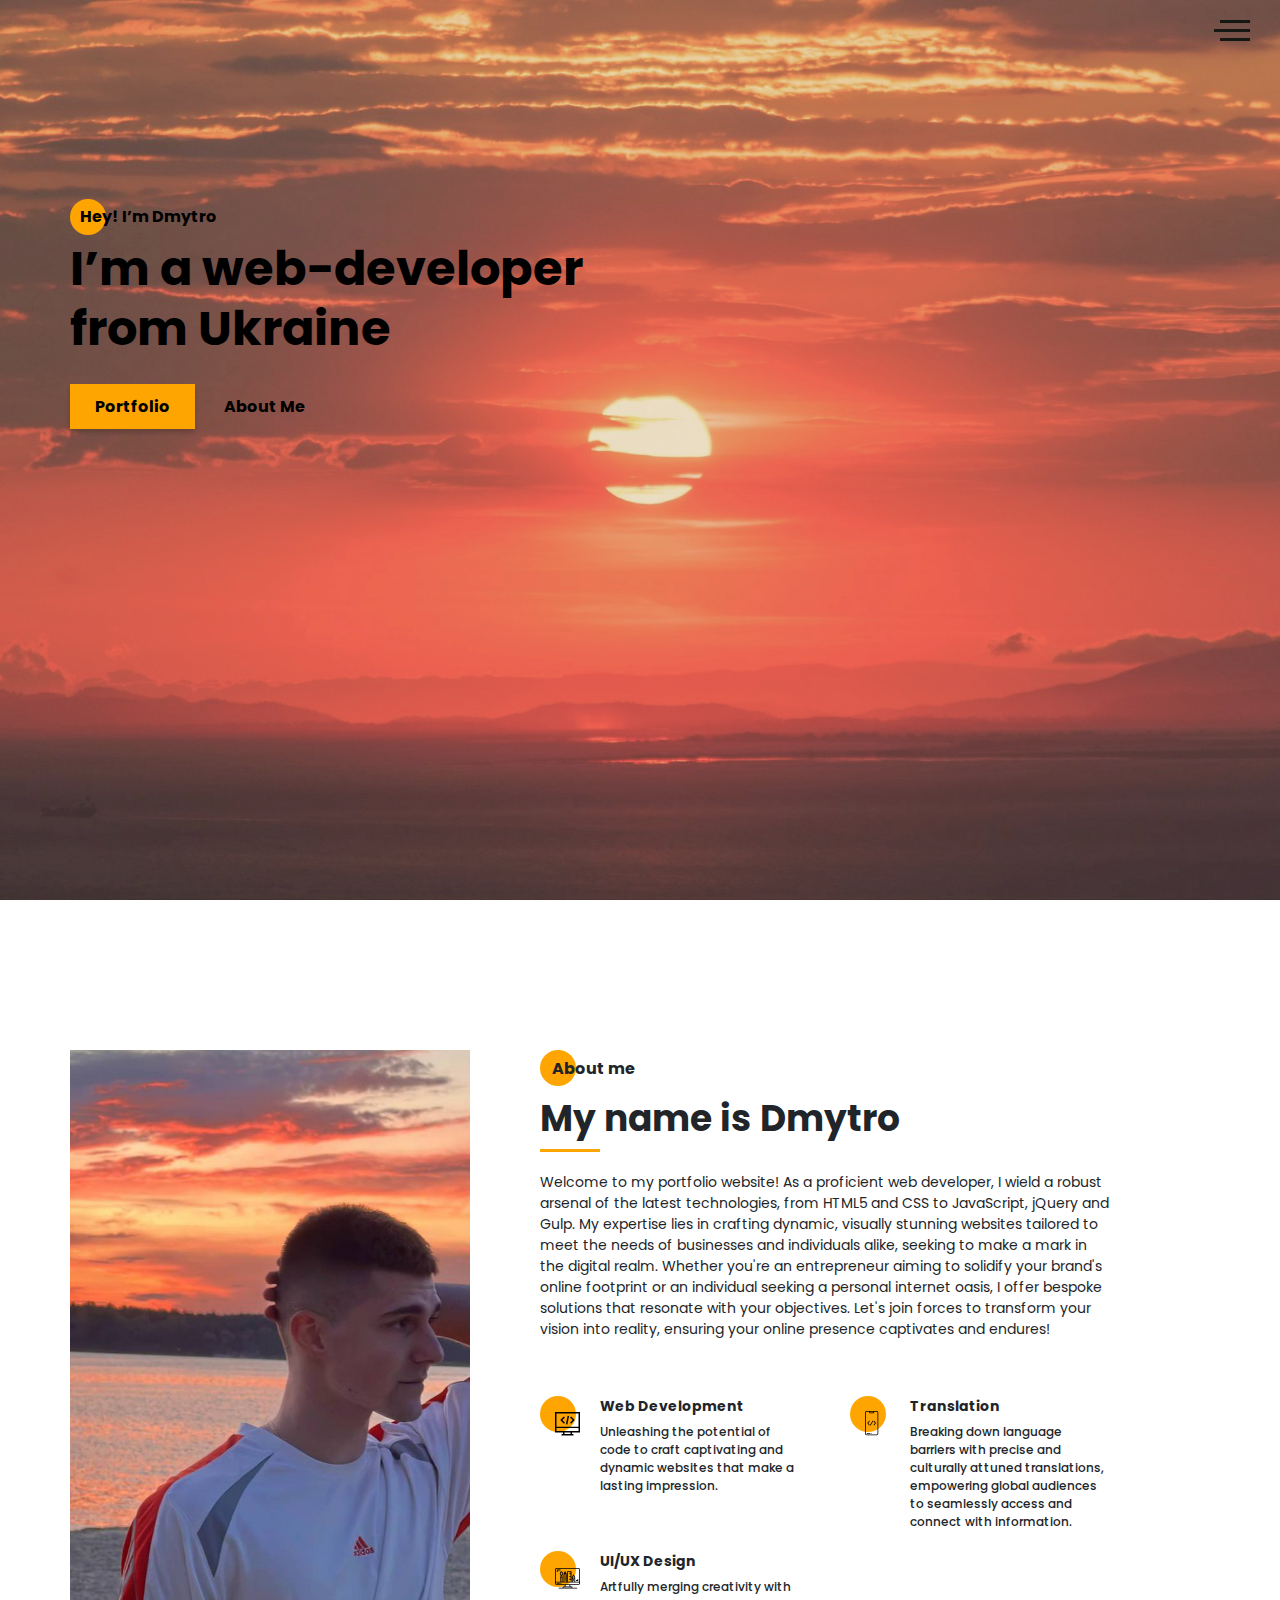
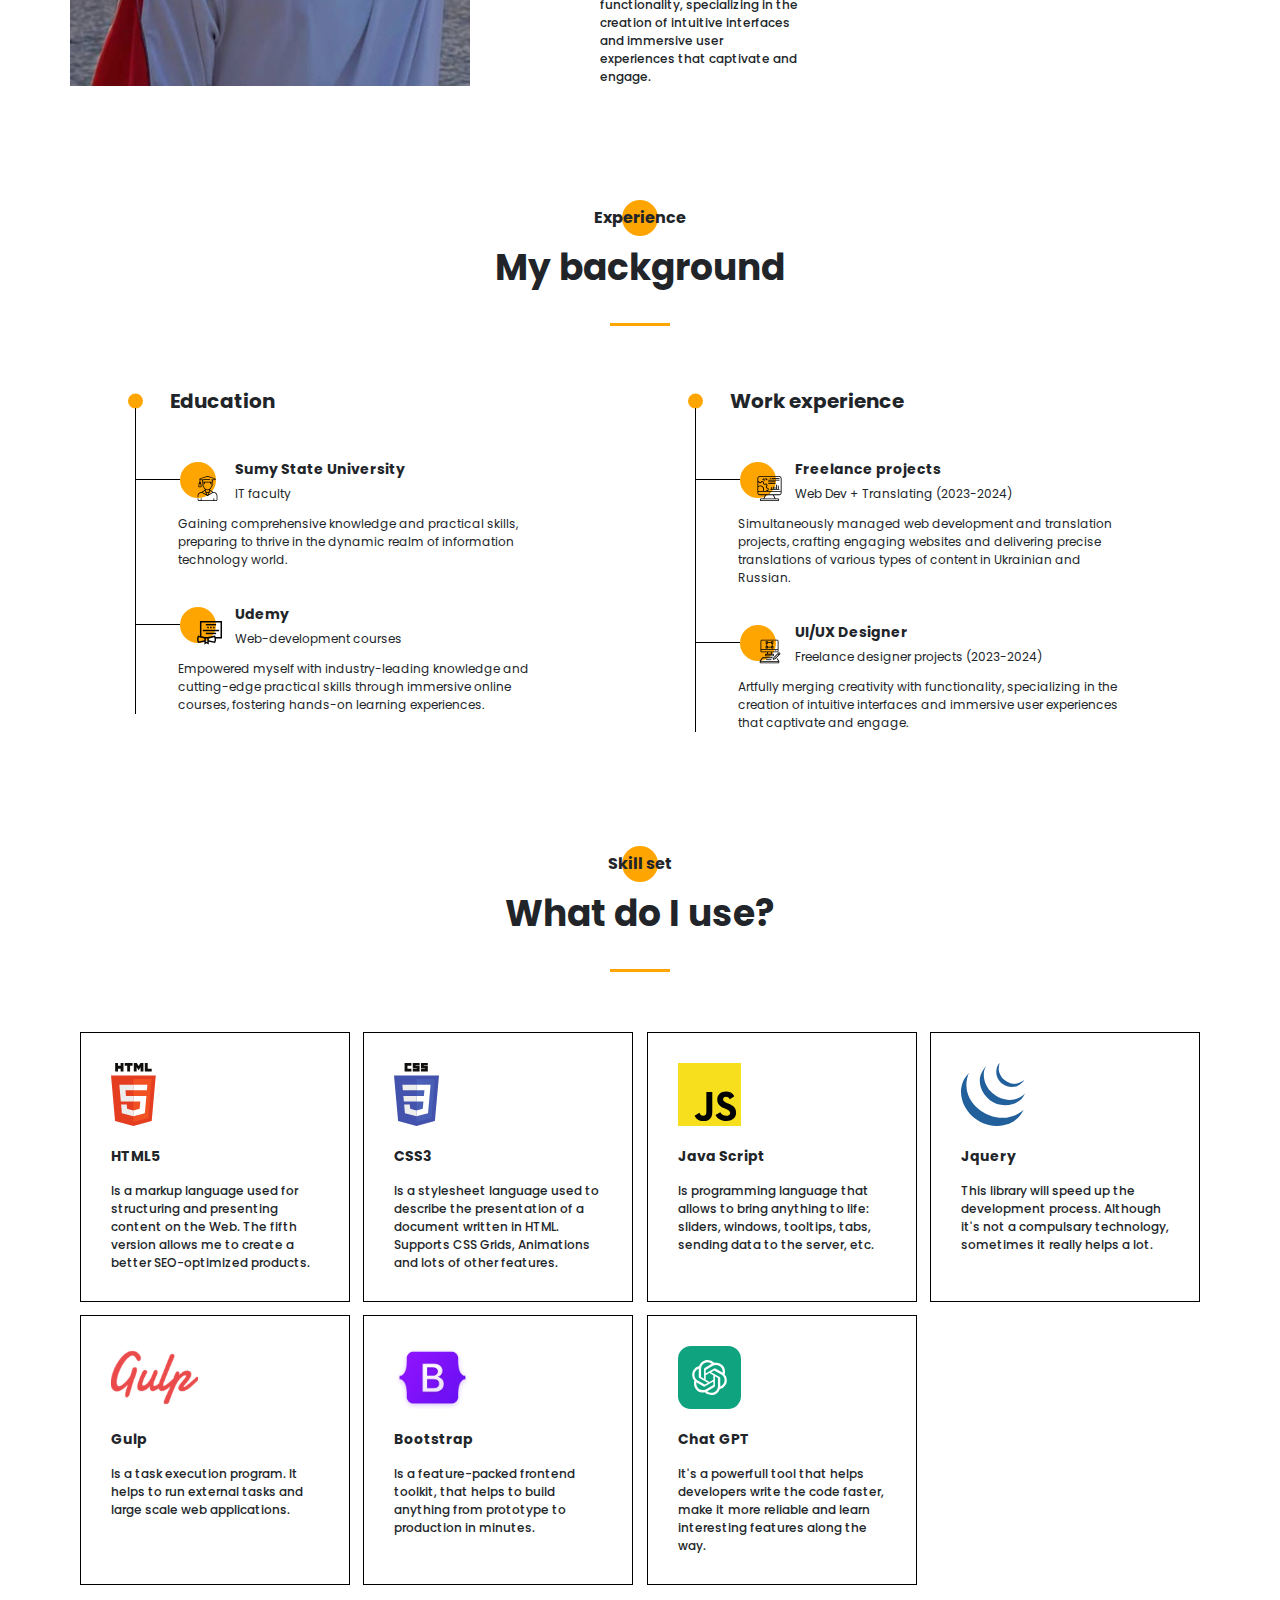
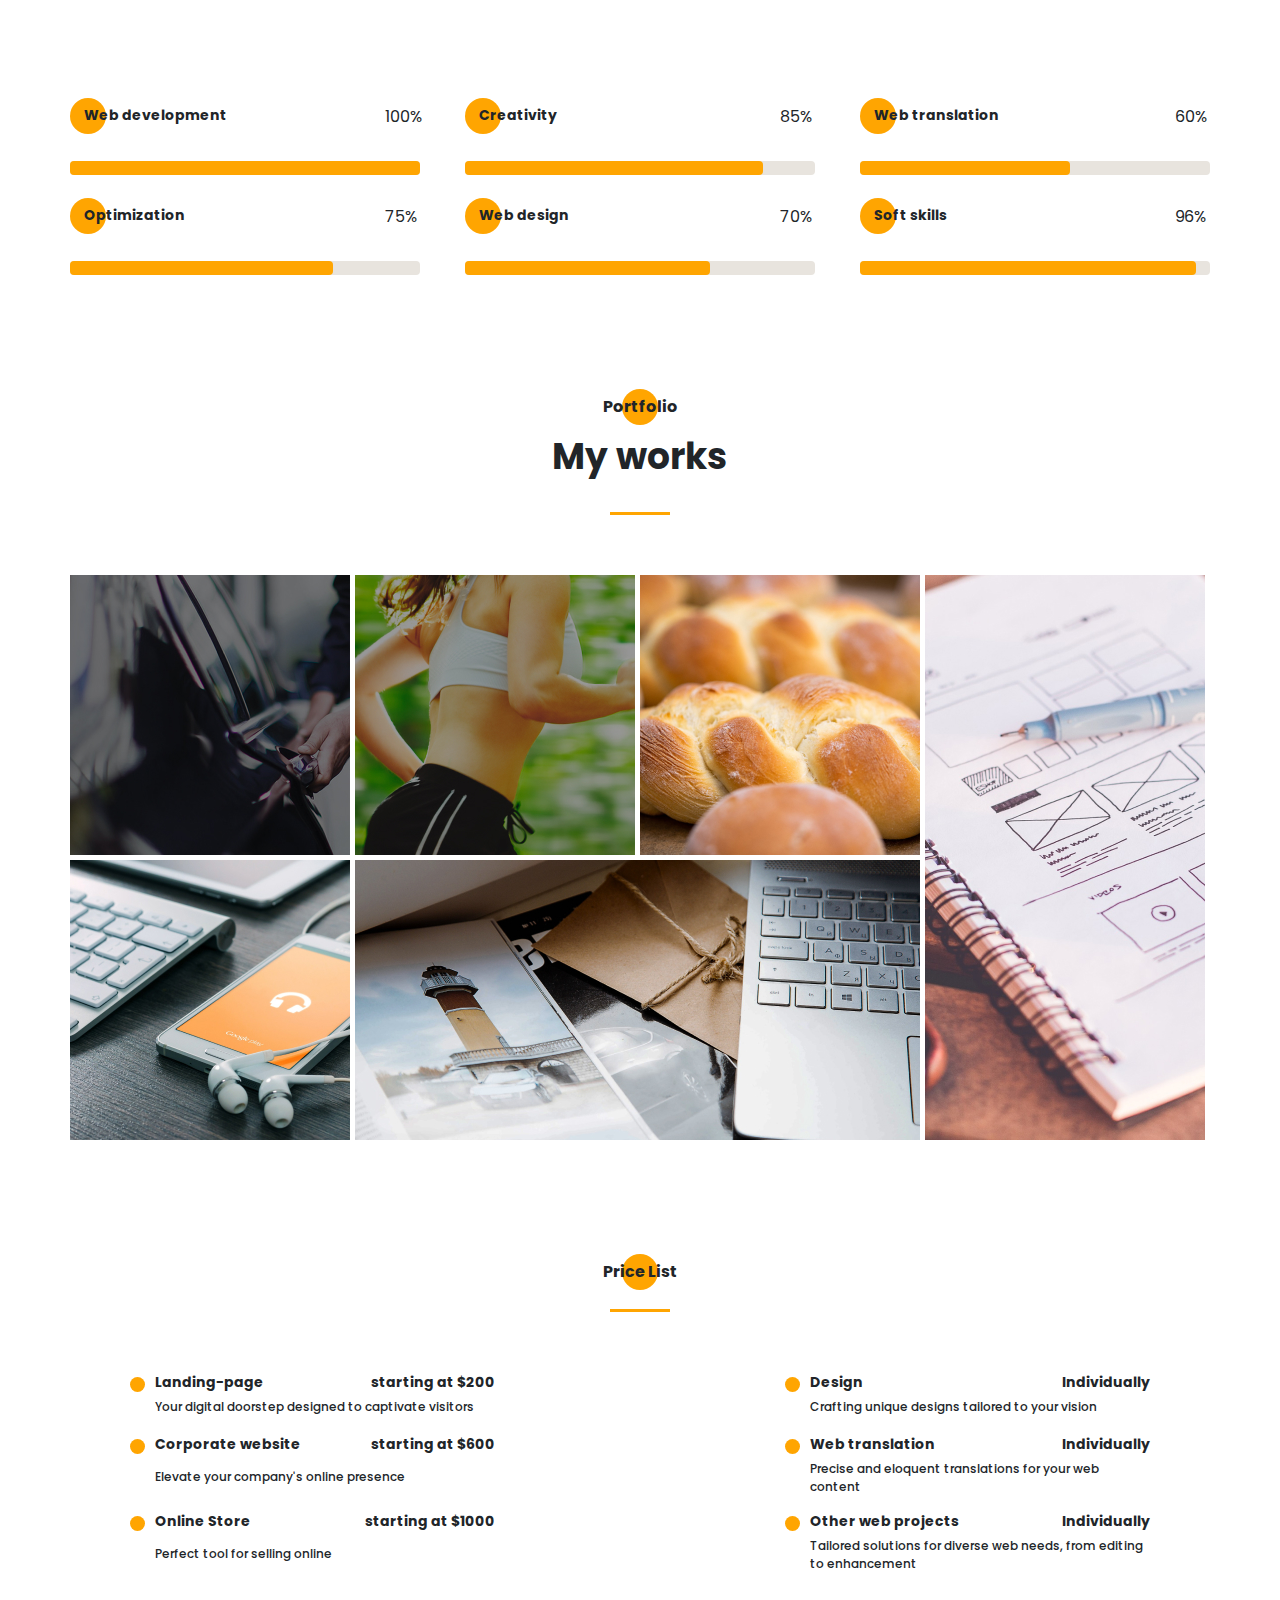
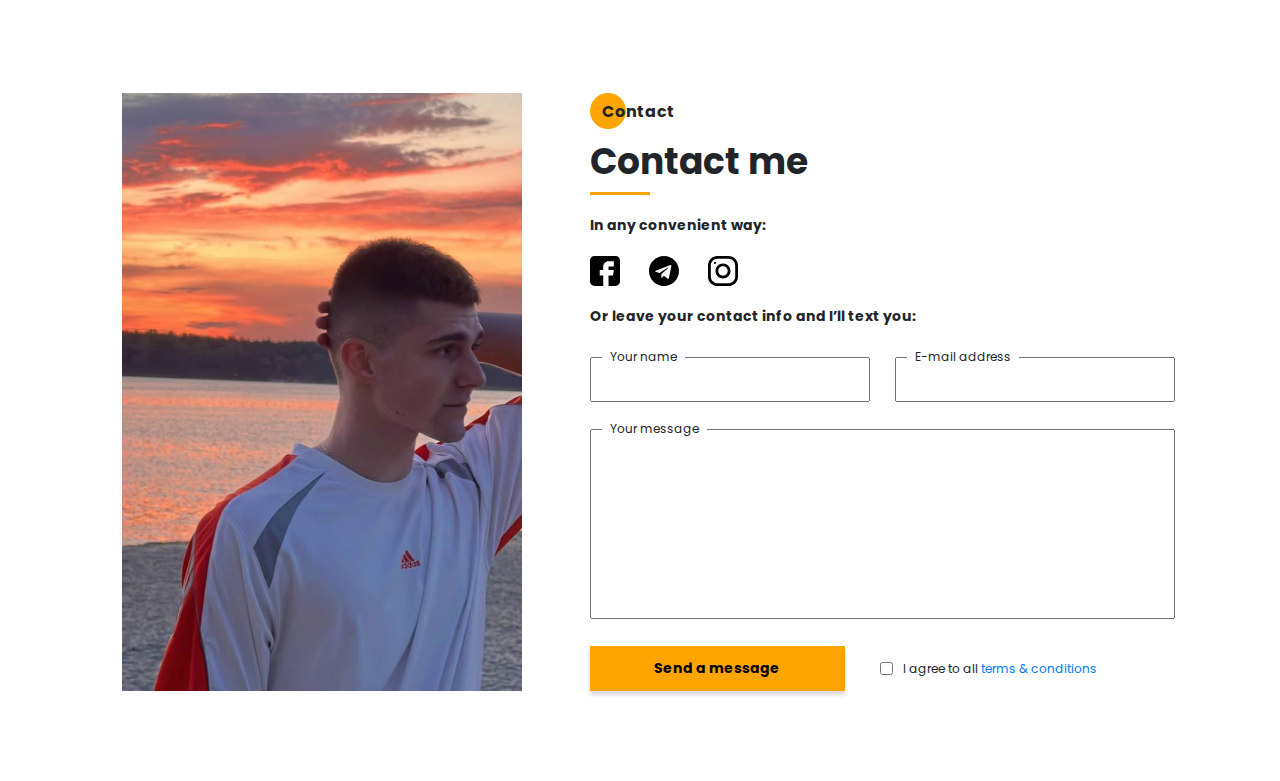
==== index.html @ 835b114c "Add files via upload" ====
<!DOCTYPE html><html lang="en"><head><meta charset="UTF-8"><meta name="viewport" content="width=device-width,initial-scale=1"><meta http-equiv="X-UA-Compatible" content="ie=edge"><title>Portfolio</title><meta name="title" content="Мое портфолио"><meta name="description" content="Здесь вы сможете ознакомиться с моими работами и узнать больше обо мне"><!-- Open Graph / Facebook --><meta property="og:type" content="website"><meta property="og:url" content="https://metatags.io/"><meta property="og:title" content="Мое портфолио"><meta property="og:description" content="Здесь вы сможете ознакомиться с моими работами и узнать больше обо мне"><meta property="og:image" content="https://metatags.io/assets/meta-tags-16a33a6a8531e519cc0936fbba0ad904e52d35f34a46c97a2c9f6f7dd7d336f2.png"><!-- Twitter --><meta property="twitter:card" content="summary_large_image"><meta property="twitter:url" content="https://metatags.io/"><meta property="twitter:title" content="Мое портфолио"><meta property="twitter:description" content="Здесь вы сможете ознакомиться с моими работами и узнать больше обо мне"><meta property="twitter:image" content="https://metatags.io/assets/meta-tags-16a33a6a8531e519cc0936fbba0ad904e52d35f34a46c97a2c9f6f7dd7d336f2.png"><!-- Favicon  --><link rel="apple-touch-icon" sizes="57x57" href="icons/favicon/apple-icon-57x57.png"><link rel="apple-touch-icon" sizes="60x60" href="icons/favicon/apple-icon-60x60.png"><link rel="apple-touch-icon" sizes="72x72" href="icons/favicon/apple-icon-72x72.png"><link rel="apple-touch-icon" sizes="76x76" href="icons/favicon/apple-icon-76x76.png"><link rel="apple-touch-icon" sizes="114x114" href="icons/favicon/apple-icon-114x114.png"><link rel="apple-touch-icon" sizes="120x120" href="icons/favicon/apple-icon-120x120.png"><link rel="apple-touch-icon" sizes="144x144" href="icons/favicon/apple-icon-144x144.png"><link rel="apple-touch-icon" sizes="152x152" href="icons/favicon/apple-icon-152x152.png"><link rel="apple-touch-icon" sizes="180x180" href="icons/favicon/apple-icon-180x180.png"><link rel="icon" type="image/png" sizes="192x192" href="icons/favicon/android-icon-192x192.png"><link rel="icon" type="image/png" sizes="32x32" href="icons/favicon/favicon-32x32.png"><link rel="icon" type="image/png" sizes="96x96" href="icons/favicon/favicon-96x96.png"><link rel="icon" type="image/png" sizes="16x16" href="icons/favicon/favicon-16x16.png"><link rel="manifest" href="icons/favicon/manifest.json"><meta name="msapplication-TileColor" content="#ffffff"><meta name="msapplication-TileImage" content="icons/favicon/ms-icon-144x144.png"><meta name="theme-color" content="#ffffff"><link rel="stylesheet" href="css/style.min.css"></head><body><aside class="sidepanel"><a href="https://www.facebook.com/profile.php?id=100012923864477" target="_blank" class="sidepanel__link"><svg width="20" height="20" viewBox="0 0 20 20" fill="none" xmlns="http://www.w3.org/2000/svg"><path d="M-7.46167e-07 2.92969L-1.28061e-07 17.0703C-5.74539e-08 18.6856 1.31439 20 2.92969 20L17.0703 20C18.6856 20 20 18.6856 20 17.0703L20 11.1719L12.9297 11.1719L12.9297 13.5156L9.41406 13.5156L9.41406 11.1719L7.03125 11.1719C5.09262 11.1719 3.51562 9.59488 3.51562 7.65625L3.51562 4.10156L7.03125 4.10156L7.03125 7.65625L9.41406 7.65625L9.41406 4.10156L12.9297 4.6875L12.9297 7.65625L20 7.65625L20 2.92969C20 1.31439 18.6856 -8.16774e-07 17.0703 -7.46167e-07L2.92969 -1.28061e-07C1.31439 -5.74539e-08 -8.16774e-07 1.31439 -7.46167e-07 2.92969Z" fill="#000"/></svg> </a><a href="https://www.instagram.com/sodide8989/?hl=ru" target="_blank" class="sidepanel__link"><svg width="20" height="20" viewBox="0 0 20 20" fill="none" xmlns="http://www.w3.org/2000/svg"><path d="M-6.01032e-07 6.25L-2.73196e-07 13.75C-1.22337e-07 17.2012 2.79875 20 6.25 20L13.75 20C17.2013 20 20 17.2012 20 13.75L20 6.25C20 2.79875 17.2012 -7.51891e-07 13.75 -6.01032e-07L6.25 -2.73196e-07C2.79875 -1.22337e-07 -7.51891e-07 2.79875 -6.01032e-07 6.25ZM13.75 1.875C16.1625 1.875 18.125 3.8375 18.125 6.25L18.125 13.75C18.125 16.1625 16.1625 18.125 13.75 18.125L6.25 18.125C3.8375 18.125 1.875 16.1625 1.875 13.75L1.875 6.25C1.875 3.8375 3.8375 1.875 6.25 1.875L13.75 1.875Z" fill="#000"/><path d="M5 10C5 12.7612 7.23875 15 10 15C12.7613 15 15 12.7612 15 10C15 7.23875 12.7612 5 10 5C7.23875 5 5 7.23875 5 10ZM13.125 10C13.125 11.7225 11.7225 13.125 10 13.125C8.27625 13.125 6.875 11.7225 6.875 10C6.875 8.2775 8.27625 6.875 10 6.875C11.7225 6.875 13.125 8.2775 13.125 10Z" fill="#000"/><path d="M5.29123 4.625C5.29123 4.25704 4.99295 3.95875 4.62499 3.95875C4.25703 3.95875 3.95874 4.25704 3.95874 4.625C3.95874 4.99296 4.25703 5.29125 4.62499 5.29125C4.99295 5.29125 5.29123 4.99296 5.29123 4.625Z" fill="#00"/></svg> </a><a href="https://github.com/dimamedvid" target="_blank" class="sidepanel__link"><svg width="19" height="20" viewBox="0 0 19 20" fill="none" xmlns="http://www.w3.org/2000/svg"><path d="M-4.37114e-07 9.99951C-1.95608e-07 15.5245 4.36167 19.9995 9.74107 19.9995C14.0457 19.9995 17.6962 17.1345 18.9832 13.162C19.0749 12.662 18.7734 12.4787 18.5148 12.4787C18.2835 12.4787 17.6706 12.487 16.8585 12.4912C17.4459 15.2728 15.5517 15.8595 15.5517 15.8595C14.4274 16.3145 14.1267 16.972 14.1267 16.972C13.5228 17.8778 13.5352 16.902 13.5352 16.902C13.603 15.8978 14.5389 15.3703 14.5389 15.3703C16.0283 14.4787 15.5979 13.0295 15.3493 12.4578C14.719 12.3678 14.2903 12.1103 14.0466 11.8245C13.8029 14.0453 12.9652 16.3795 9.23304 16.3795C8.16988 16.3795 7.30085 15.992 6.61933 15.3503C6.37316 15.4628 5.3827 15.8003 4.04116 15.2628C4.04116 15.2628 3.78012 14.4253 5.03988 12.5128C4.82345 11.7128 4.71606 10.8628 4.7111 10.0128C4.71606 9.16284 4.82345 8.31285 5.03988 7.51284C3.78012 5.61285 4.04116 4.77535 4.04116 4.77535C5.3827 4.23785 6.37316 4.57534 6.61933 4.67535C7.30085 4.03785 8.16988 3.65035 9.23304 3.65035C12.9752 3.65035 13.7987 5.98784 14.0383 8.21284C14.3307 7.86284 14.928 7.53784 15.8408 7.53784C17.1444 7.53784 18.1918 7.55034 18.5082 7.55034C18.7635 7.55034 19.0683 7.37534 18.9708 6.86284C17.692 2.86201 14.0391 -0.000488895 9.74107 -0.000488707C4.36167 -0.000488472 -6.7851e-07 4.47701 -4.37114e-07 9.99951Z" fill="#000"/></svg></a><div class="sidepanel__divider"></div><div class="sidepanel__text"><span>My social media</span></div></aside><div class="menu"><div class="menu__block"><div class="menu__close"><svg width="29" height="30" viewBox="0 0 29 30" fill="none" xmlns="http://www.w3.org/2000/svg"><path d="M17.1568 14.5231L28.4489 3.23075C29.1837 2.49623 29.1837 1.30861 28.4489 0.574085C27.7144 -0.160437 26.5267 -0.160437 25.7922 0.574085L14.4998 11.8665L3.20781 0.574085C2.47295 -0.160437 1.28567 -0.160437 0.551149 0.574085C-0.183717 1.30861 -0.183717 2.49623 0.551149 3.23075L11.8432 14.5231L0.551149 25.8155C-0.183717 26.55 -0.183717 27.7376 0.551149 28.4721C0.917206 28.8385 1.39852 29.0226 1.87948 29.0226C2.36045 29.0226 2.84141 28.8385 3.20781 28.4721L14.4998 17.1798L25.7922 28.4721C26.1586 28.8385 26.6396 29.0226 27.1205 29.0226C27.6015 29.0226 28.0825 28.8385 28.4489 28.4721C29.1837 27.7376 29.1837 26.55 28.4489 25.8155L17.1568 14.5231Z" fill="black"/></svg></div><nav><ul class="menu__list"><li class="menu__link"><a href="#about">About Me</a></li><li class="menu__link"><a href="#resume">Experience</a></li><li class="menu__link"><a href="#skills">My Skill Set</a></li><li class="menu__link"><a href="#portfolio">Portfolio</a></li><li class="menu__link"><a href="#pricelist">Price List</a></li><li class="menu__link"><a href="#contacts">Contact</a></li></ul></nav><div class="menu__social"><a href="https://github.com/dimamedvid" target="_blank"><svg width="20" height="19" viewBox="0 0 20 19" fill="none" xmlns="http://www.w3.org/2000/svg"><path d="M10 0C4.475 0 0 4.36167 0 9.74107C0 14.0457 2.865 17.6962 6.8375 18.9832C7.3375 19.0749 7.52083 18.7734 7.52083 18.5148C7.52083 18.2835 7.5125 17.6706 7.50833 16.8585C4.72667 17.4459 4.14 15.5517 4.14 15.5517C3.685 14.4274 3.0275 14.1267 3.0275 14.1267C2.12167 13.5228 3.0975 13.5352 3.0975 13.5352C4.10167 13.603 4.62917 14.5389 4.62917 14.5389C5.52083 16.0283 6.97 15.5979 7.54167 15.3493C7.63167 14.719 7.88917 14.2903 8.175 14.0466C5.95417 13.8029 3.62 12.9652 3.62 9.23304C3.62 8.16988 4.0075 7.30085 4.64917 6.61934C4.53667 6.37317 4.19917 5.3827 4.73667 4.04116C4.73667 4.04116 5.57417 3.78012 7.48667 5.03988C8.28667 4.82345 9.13667 4.71606 9.98667 4.7111C10.8367 4.71606 11.6867 4.82345 12.4867 5.03988C14.3867 3.78012 15.2242 4.04116 15.2242 4.04116C15.7617 5.3827 15.4242 6.37317 15.3242 6.61934C15.9617 7.30085 16.3492 8.16988 16.3492 9.23304C16.3492 12.9752 14.0117 13.7987 11.7867 14.0383C12.1367 14.3307 12.4617 14.928 12.4617 15.8408C12.4617 17.1444 12.4492 18.1918 12.4492 18.5082C12.4492 18.7635 12.6242 19.0683 13.1367 18.9708C17.1375 17.692 20 14.0391 20 9.74107C20 4.36167 15.5225 0 10 0Z" fill="black"/></svg> </a><a href="https://www.instagram.com/sodide8989/?hl=ru" target="_blank"><svg width="20" height="20" viewBox="0 0 20 20" fill="none" xmlns="http://www.w3.org/2000/svg"><path d="M13.7495 0L6.24951 0C2.79826 0 -0.000488281 2.79875 -0.000488281 6.25L-0.000488281 13.75C-0.000488281 17.2013 2.79826 20 6.24951 20L13.7495 20C17.2008 20 19.9995 17.2013 19.9995 13.75L19.9995 6.25C19.9995 2.79875 17.2008 0 13.7495 0ZM18.1245 13.75C18.1245 16.1625 16.162 18.125 13.7495 18.125L6.24951 18.125C3.83701 18.125 1.87451 16.1625 1.87451 13.75L1.87451 6.25C1.87451 3.8375 3.83701 1.875 6.24951 1.875L13.7495 1.875C16.162 1.875 18.1245 3.8375 18.1245 6.25L18.1245 13.75Z" fill="black"/><path d="M9.99951 5C7.23826 5 4.99951 7.23875 4.99951 10C4.99951 12.7613 7.23826 15 9.99951 15C12.7608 15 14.9995 12.7613 14.9995 10C14.9995 7.23875 12.7608 5 9.99951 5ZM9.99951 13.125C8.27701 13.125 6.87451 11.7225 6.87451 10C6.87451 8.27625 8.27701 6.875 9.99951 6.875C11.722 6.875 13.1245 8.27625 13.1245 10C13.1245 11.7225 11.722 13.125 9.99951 13.125Z" fill="black"/><path d="M15.3745 5.29123C15.7425 5.29123 16.0408 4.99295 16.0408 4.62499C16.0408 4.25703 15.7425 3.95874 15.3745 3.95874C15.0065 3.95874 14.7083 4.25703 14.7083 4.62499C14.7083 4.99295 15.0065 5.29123 15.3745 5.29123Z" fill="black"/></svg> </a><a href="https://www.facebook.com/profile.php?id=100012923864477" target="_blank"><svg width="20" height="20" viewBox="0 0 20 20" fill="none" xmlns="http://www.w3.org/2000/svg"><path d="M17.0698 0L2.9292 0C1.3139 0 -0.000488281 1.31439 -0.000488281 2.92969L-0.000488281 17.0703C-0.000488281 18.6856 1.3139 20 2.9292 20L8.82764 20L8.82764 12.9297L6.48389 12.9297L6.48389 9.41406L8.82764 9.41406L8.82764 7.03125C8.82764 5.09262 10.4046 3.51563 12.3433 3.51563L15.8979 3.51563L15.8979 7.03125L12.3433 7.03125L12.3433 9.41406L15.8979 9.41406L15.312 12.9297L12.3433 12.9297L12.3433 20L17.0698 20C18.6851 20 19.9995 18.6856 19.9995 17.0703L19.9995 2.92969C19.9995 1.31439 18.6851 0 17.0698 0Z" fill="black"/></svg></a></div></div><div class="menu__overlay"></div></div><section class="promo"><div class="hamburger"><span></span> <span class="long"></span> <span></span></div><div class="container"><div class="title title_fz16 promo__subtitle">Hey! I’m Dmytro</div><h1 class="title title_fz48 promo__title">I’m a web-developer from Ukraine</h1><div class="promo__btns"><a href="#" class="promo__link btn">Portfolio</a> <a href="#" class="promo__link promo__link-click">About Me</a></div></div></section><section class="about" id="about"><div class="container"><div class="about__wrapper"><div class="about__img"><img src="img/main_photo.jpg" alt="main_photo"></div><div class="about__descr"><h2 class="title title_fz16 about__title">About me</h2><div class="title title_fz36">My name is Dmytro</div><div class="divider about__divider"></div><p class="about__text">Welcome to my portfolio website! As a proficient web developer, I wield a robust arsenal of the latest technologies, from HTML5 and CSS to JavaScript, jQuery and Gulp. My expertise lies in crafting dynamic, visually stunning websites tailored to meet the needs of businesses and individuals alike, seeking to make a mark in the digital realm. Whether you're an entrepreneur aiming to solidify your brand's online footprint or an individual seeking a personal internet oasis, I offer bespoke solutions that resonate with your objectives. Let's join forces to transform your vision into reality, ensuring your online presence captivates and endures!</p></div><div class="about__skills"><div class="about__skills-item"><div class="about__skills-circle"><img src="icons/about_me/web_development.svg" alt="web_development"></div><div><div class="title title_fz14">Web Development</div><div class="about__skills-text">Unleashing the potential of code to craft captivating and dynamic websites that make a lasting impression.</div></div></div><div class="about__skills-item"><div class="about__skills-circle"><img src="icons/about_me/mobile_dev.svg" alt="mobile_dev"></div><div><div class="title title_fz14">Translation</div><div class="about__skills-text">Breaking down language barriers with precise and culturally attuned translations, empowering global audiences to seamlessly access and connect with information.</div></div></div><div class="about__skills-item"><div class="about__skills-circle"><img src="icons/about_me/design.svg" alt="design"></div><div><div class="title title_fz14">UI/UX Design</div><div class="about__skills-text">Artfully merging creativity with functionality, specializing in the creation of intuitive interfaces and immersive user experiences that captivate and engage.</div></div></div></div></div></div></section><section class="resume" id="resume"><div class="container"><h2 class="title title_fz16 title__section-title">Experience</h2><div class="title title_fz36 title__section-subtitle">My background</div><div class="divider"></div><div class="resume__wrapper"><div class="resume__column"><h3 class="title title_fz20 resume__column-title">Education</h3><ul><li><div class="resume__item"><div class="resume__item-head"><div class="resume__item-icon"><img src="icons/experience/university.svg" alt="university"></div><h4 class="title title_fz14">Sumy State University</h4><div class="resume__item-location">IT faculty</div></div><div class="resume__item-body">Gaining comprehensive knowledge and practical skills, preparing to thrive in the dynamic realm of information technology world.</div></div></li><li><div class="resume__item"><div class="resume__item-head"><div class="resume__item-icon"><img src="icons/experience/courses.svg" alt="courses"></div><h4 class="title title_fz14">Udemy</h4><div class="resume__item-location">Web-development courses</div></div><div class="resume__item-body">Empowered myself with industry-leading knowledge and cutting-edge practical skills through immersive online courses, fostering hands-on learning experiences.</div></div></li></ul></div><div class="resume__column"><h3 class="title title_fz20 resume__column-title">Work experience</h3><ul><li><div class="resume__item"><div class="resume__item-head"><div class="resume__item-icon"><img src="icons/experience/developer.svg" alt="developer"></div><h4 class="title title_fz14">Freelance projects</h4><div class="resume__item-location">Web Dev + Translating (2023-2024)</div></div><div class="resume__item-body">Simultaneously managed web development and translation projects, crafting engaging websites and delivering precise translations of various types of content in Ukrainian and Russian.</div></div></li><li><div class="resume__item"><div class="resume__item-head"><div class="resume__item-icon"><img src="icons/experience/designer.svg" alt="designer"></div><h4 class="title title_fz14">UI/UX Designer</h4><div class="resume__item-location">Freelance designer projects (2023-2024)</div></div><div class="resume__item-body">Artfully merging creativity with functionality, specializing in the creation of intuitive interfaces and immersive user experiences that captivate and engage.</div></div></li></ul></div></div></div></section><section class="skills" id="skills"><div class="container"><h2 class="title title_fz16 title__section-title">Skill set</h2><div class="title title_fz36 title__section-subtitle">What do I use?</div><div class="divider"></div><div class="skills__wrapper"><div class="skills__column"><img src="icons/skills/html5.svg" alt="html5" class="skills__column-img"><div class="title title_fz14 skills__column-title">HTML5</div><div class="skills__column-text">Is a markup language used for structuring and presenting content on the Web. The fifth version allows me to create a better SEO-optimized products.</div></div><div class="skills__column"><img src="icons/skills/css3.svg" alt="css3" class="skills__column-img"><div class="title title_fz14 skills__column-title">CSS3</div><div class="skills__column-text">Is a stylesheet language used to describe the presentation of a document written in HTML. Supports CSS Grids, Animations and lots of other features.</div></div><div class="skills__column"><img src="icons/skills/js.svg" alt="js" class="skills__column-img"><div class="title title_fz14 skills__column-title">Java Script</div><div class="skills__column-text">Is programming language that allows to bring anything to life: sliders, windows, tooltips, tabs, sending data to the server, etc.</div></div><div class="skills__column"><img src="icons/skills/jquery.svg" alt="jquery" class="skills__column-img"><div class="title title_fz14 skills__column-title">Jquery</div><div class="skills__column-text">This library will speed up the development process. Although it's not a compulsary technology, sometimes it really helps a lot.</div></div><div class="skills__column"><img src="icons/skills/gulp.svg" alt="gulp" class="skills__column-img"><div class="title title_fz14 skills__column-title">Gulp</div><div class="skills__column-text">Is a task execution program. It helps to run external tasks and large scale web applications.</div></div><div class="skills__column"><img src="icons/skills/bootstrap.png" alt="bootstrap" class="skills__column-img"><div class="title title_fz14 skills__column-title">Bootstrap</div><div class="skills__column-text">Is a feature-packed frontend toolkit, that helps to build anything from prototype to production in minutes.</div></div><div class="skills__column"><img src="icons/skills/chatgpt.svg" alt="chatgpt" class="skills__column-img"><div class="title title_fz14 skills__column-title">Chat GPT</div><div class="skills__column-text">It's a powerfull tool that helps developers write the code faster, make it more reliable and learn interesting features along the way.</div></div></div><div class="skills__ratings"><div class="skills__ratings-item"><div class="title title_fz14 skills__ratings-title">Web development</div><div class="skills__ratings-counter">100%</div><div class="skills__ratings-line"><span></span></div></div><div class="skills__ratings-item"><div class="title title_fz14 skills__ratings-title">Creativity</div><div class="skills__ratings-counter">85%</div><div class="skills__ratings-line"><span></span></div></div><div class="skills__ratings-item"><div class="title title_fz14 skills__ratings-title">Web translation</div><div class="skills__ratings-counter">60%</div><div class="skills__ratings-line"><span></span></div></div><div class="skills__ratings-item"><div class="title title_fz14 skills__ratings-title">Optimization</div><div class="skills__ratings-counter">75%</div><div class="skills__ratings-line"><span></span></div></div><div class="skills__ratings-item"><div class="title title_fz14 skills__ratings-title">Web design</div><div class="skills__ratings-counter">70%</div><div class="skills__ratings-line"><span></span></div></div><div class="skills__ratings-item"><div class="title title_fz14 skills__ratings-title">Soft skills</div><div class="skills__ratings-counter">96%</div><div class="skills__ratings-line"><span></span></div></div></div></div></section><section class="portfolio" id="portfolio"><div class="container"><h2 class="title title_fz16 title__section-title">Portfolio</h2><div class="title title_fz36 title__section-subtitle">My works</div><div class="divider"></div><div class="portfolio__wrapper"><a href="/uber" target="_blank" class="portfolio__item"><img src="img/works/uber.jpg" alt="uber"> </a><a href="/pulse" target="_blank" class="portfolio__item"><img src="img/works/pulse.jpg" alt="pulse"> </a><a href="#" target="_blank" class="portfolio__item"><img src="img/works/bread.jpg" alt="bread"> </a><a href="#" target="_blank" class="portfolio__item vertical"><img src="img/works/plans.jpg" alt="plans"> </a><a href="#" target="_blank" class="portfolio__item"><img src="img/works/ipad.jpg" alt="ipad"> </a><a href="#" target="_blank" class="portfolio__item horizontal"><img src="img/works/mac.jpg" alt="mac"></a></div></div></section><section class="pricelist" id="pricelist"><div class="container"><h2 class="title title_fz16 title__section-title">Price List</h2><div class="divider"></div><div class="pricelist__wrapper"><div class="pricelist__wrapper-item"><div class="title title_fz14 pricelist__item-title">Landing-page</div><div class="title title_fz14 pricelist__item-subtitle">starting at $200</div><div class="pricelist__item-text">Your digital doorstep designed to captivate visitors</div></div><div class="pricelist__wrapper-item"><div class="title title_fz14 pricelist__item-title">Design</div><div class="title title_fz14 pricelist__item-subtitle">Individually</div><div class="pricelist__item-text">Crafting unique designs tailored to your vision</div></div><div class="pricelist__wrapper-item"><div class="title title_fz14 pricelist__item-title">Corporate website</div><div class="title title_fz14 pricelist__item-subtitle">starting at $600</div><div class="pricelist__item-text">Elevate your company's online presence</div></div><div class="pricelist__wrapper-item"><div class="title title_fz14 pricelist__item-title">Web translation</div><div class="title title_fz14 pricelist__item-subtitle">Individually</div><div class="pricelist__item-text">Precise and eloquent translations for your web content</div></div><div class="pricelist__wrapper-item"><div class="title title_fz14 pricelist__item-title">Online Store</div><div class="title title_fz14 pricelist__item-subtitle">starting at $1000</div><div class="pricelist__item-text">Perfect tool for selling online</div></div><div class="pricelist__wrapper-item"><div class="title title_fz14 pricelist__item-title">Other web projects</div><div class="title title_fz14 pricelist__item-subtitle">Individually</div><div class="pricelist__item-text">Tailored solutions for diverse web needs, from editing to enhancement</div></div></div></div></section><section class="contacts" id="contacts"><div class="container"><div class="contacts__wrapper"><div class="contacts__img"><img src="img/main_photo.jpg" alt="main_photo"></div><div class="contacts__descr"><h2 class="title title_fz16 contacts__title">Contact</h2><div class="title title_fz36">Contact me</div><div class="divider contacts__divider"></div><div class="title title_fz14 contacts__text">In any convenient way:</div><div class="contacts__social"><a href="https://www.facebook.com/profile.php?id=100012923864477" target="_blank" class="contacts__link"><img src="icons/social(no rotate)/Facebook_b.svg" alt="Facebook"> </a><a href="https://t.me/poto7" target="_blank" class="contacts__link"><img src="icons/social(no rotate)/telegram.svg" alt="Telegram"> </a><a href="https://www.instagram.com/sodide8989/?hl=ru" target="_blank" class="contacts__link"><img src="icons/social(no rotate)/Instagram_b.svg" alt="Instagram"></a></div><div class="title title_fz14 contacts__text">Or leave your contact info and I’ll text you:</div><form action="#" class="contacts__form"><div class="contacts__input"><input required name="name" id="name" type="text"> <label for="name">Your name</label></div><div class="contacts__input"><input required name="email" id="email" type="email"> <label for="email">E-mail address</label></div><div class="contacts__textarea"><textarea name="text" id="text"></textarea> <label for="text">Your message</label></div><div class="contacts__triggers"><button class="btn contacts__btn">Send a message</button><div class="contacts__policy"><input required type="checkbox" id="policy" required> <span>I agree to all <a href="/policy.html">terms & conditions</a></span></div></div></form></div></div></div></section><script src="js/script.js"></script></body></html>
---- css/style.min.css ----
/*!
 * Bootstrap Reboot v4.3.1 (https://getbootstrap.com/)
 * Copyright 2011-2019 The Bootstrap Authors
 * Copyright 2011-2019 Twitter, Inc.
 * Licensed under MIT (https://github.com/twbs/bootstrap/blob/master/LICENSE)
 * Forked from Normalize.css, licensed MIT (https://github.com/necolas/normalize.css/blob/master/LICENSE.md)
 */@import url(https://fonts.googleapis.com/css2?family=Poppins:wght@500;700&display=swap);*,::after,::before{box-sizing:border-box}html{font-family:sans-serif;line-height:1.15;-webkit-text-size-adjust:100%;-webkit-tap-highlight-color:rgba(0,0,0,0)}article,aside,figcaption,figure,footer,header,hgroup,main,nav,section{display:block}body{margin:0;font-family:-apple-system,BlinkMacSystemFont,"Segoe UI",Roboto,"Helvetica Neue",Arial,"Noto Sans",sans-serif,"Apple Color Emoji","Segoe UI Emoji","Segoe UI Symbol","Noto Color Emoji";font-size:1rem;font-weight:400;line-height:1.5;color:#212529;text-align:left;background-color:#fff}[tabindex="-1"]:focus{outline:0!important}hr{box-sizing:content-box;height:0;overflow:visible}h1,h2,h3,h4,h5,h6{margin-top:0;margin-bottom:.5rem}p{margin-top:0;margin-bottom:1rem}abbr[data-original-title],abbr[title]{text-decoration:underline;-webkit-text-decoration:underline dotted;text-decoration:underline dotted;cursor:help;border-bottom:0;-webkit-text-decoration-skip-ink:none;text-decoration-skip-ink:none}address{margin-bottom:1rem;font-style:normal;line-height:inherit}dl,ol,ul{margin-top:0;margin-bottom:1rem}ol ol,ol ul,ul ol,ul ul{margin-bottom:0}dt{font-weight:700}dd{margin-bottom:.5rem;margin-left:0}blockquote{margin:0 0 1rem}b,strong{font-weight:bolder}small{font-size:80%}sub,sup{position:relative;font-size:75%;line-height:0;vertical-align:baseline}sub{bottom:-.25em}sup{top:-.5em}a{color:#007bff;text-decoration:none;background-color:rgba(0,0,0,0)}a:hover{color:#0056b3;text-decoration:underline}a:not([href]):not([tabindex]){color:inherit;text-decoration:none}a:not([href]):not([tabindex]):focus,a:not([href]):not([tabindex]):hover{color:inherit;text-decoration:none}a:not([href]):not([tabindex]):focus{outline:0}code,kbd,pre,samp{font-family:SFMono-Regular,Menlo,Monaco,Consolas,"Liberation Mono","Courier New",monospace;font-size:1em}pre{margin-top:0;margin-bottom:1rem;overflow:auto}figure{margin:0 0 1rem}img{vertical-align:middle;border-style:none}svg{overflow:hidden;vertical-align:middle}table{border-collapse:collapse}caption{padding-top:.75rem;padding-bottom:.75rem;color:#6c757d;text-align:left;caption-side:bottom}th{text-align:inherit}label{display:inline-block;margin-bottom:.5rem}button{border-radius:0}button:focus{outline:1px dotted;outline:5px auto -webkit-focus-ring-color}button,input,optgroup,select,textarea{margin:0;font-family:inherit;font-size:inherit;line-height:inherit}button,input{overflow:visible}button,select{text-transform:none}select{word-wrap:normal}[type=button],[type=reset],[type=submit],button{-webkit-appearance:button}[type=button]:not(:disabled),[type=reset]:not(:disabled),[type=submit]:not(:disabled),button:not(:disabled){cursor:pointer}[type=button]::-moz-focus-inner,[type=reset]::-moz-focus-inner,[type=submit]::-moz-focus-inner,button::-moz-focus-inner{padding:0;border-style:none}input[type=checkbox],input[type=radio]{box-sizing:border-box;padding:0}input[type=date],input[type=datetime-local],input[type=month],input[type=time]{-webkit-appearance:listbox}textarea{overflow:auto;resize:vertical}fieldset{min-width:0;padding:0;margin:0;border:0}legend{display:block;width:100%;max-width:100%;padding:0;margin-bottom:.5rem;font-size:1.5rem;line-height:inherit;color:inherit;white-space:normal}progress{vertical-align:baseline}[type=number]::-webkit-inner-spin-button,[type=number]::-webkit-outer-spin-button{height:auto}[type=search]{outline-offset:-2px;-webkit-appearance:none}[type=search]::-webkit-search-decoration{-webkit-appearance:none}::-webkit-file-upload-button{font:inherit;-webkit-appearance:button}output{display:inline-block}summary{display:list-item;cursor:pointer}template{display:none}[hidden]{display:none!important}*{font-family:Poppins,sans-serif;margin:0;padding:0}.container{width:1140px;margin:0 auto}.divider{width:60px;height:3px;background-color:#ffa501;margin:25px auto 0}.promo{min-height:100vh;position:relative;background:url(../img/main_bg.jpg) no-repeat 50%/cover;padding-top:205px}.promo__title{width:535px;margin-top:10px;color:#000}.promo__subtitle{padding-left:10px;position:relative;z-index:1;color:#000}.promo__subtitle:before{content:"";position:absolute;z-index:-1;top:-25%;left:0;width:36px;height:36px;border-radius:100%;background:#ffa501}.promo__btns{margin-top:25px;display:flex;align-items:center;justify-content:space-between;width:240px}.promo__link{display:flex;align-items:center;color:#000;font-weight:700}.promo__link:hover{color:#000;text-decoration:none}.promo__link-click{padding:10px 5px}.title{font-weight:700;font-size:36px;line-height:60px}.title_fz14{font-size:14px;line-height:21px}.title_fz16{font-size:16px;line-height:24px}.title_fz20{font-size:20px;line-height:30px}.title_fz48{font-size:48px}.title__section-title{position:relative;text-align:center}.title__section-title:before{content:"";position:absolute;z-index:-1;top:-25%;left:0;width:36px;height:36px;border-radius:100%;background:#ffa501}.title__section-title:before{left:50%;transform:translateX(-50%)}.title__section-subtitle{text-align:center}.btn{height:45px;background:#ffa501;box-shadow:0 4px 4px 0 rgba(0,0,0,.15);padding:12px 25px;transition:all .3s}.btn:hover{background:#f19b00;box-shadow:0 0 15px rgba(0,0,0,.3)}.sidepanel{position:fixed;top:230px;left:50px;display:flex;flex-direction:column;justify-content:space-between;align-items:center;height:340px;z-index:2}.sidepanel__divider{height:70px;width:2px;background:#000}.sidepanel__link svg{transition:all .6s}.sidepanel__link svg:hover{transform:scale(1.2)}.sidepanel__text{color:#000;height:150px;width:25px}.sidepanel__text span{transform:rotate(-90deg) translate(-30%,-260%);display:block;width:150px}.hamburger{position:absolute;top:20px;right:30px;height:21px;display:flex;flex-direction:column;justify-content:space-between;align-items:flex-end;cursor:pointer}.hamburger span{display:block;width:30px;height:3px;background:#151812}.hamburger span.long{width:36px}.menu{position:fixed;top:0;left:-100%;width:100%;height:100vh;z-index:5;visibility:hidden;opacity:0;transition:all .6s}.menu.active{left:0;visibility:visible;opacity:1}.menu__block{position:relative;width:345px;height:100%;background-color:#ffa501;transition:all .6s;padding-top:140px;padding-left:40px;z-index:10}.menu__close{position:absolute;top:25px;right:25px;cursor:pointer}.menu__list{list-style-type:none;padding-left:35px}.menu__link{position:relative;font-weight:700;font-size:24px;line-height:36px;margin-bottom:15px}.menu__link:before{content:"";position:absolute;left:-35px;top:10px;height:15px;width:15px;border-radius:100%;border:1px solid #000;transition:all .6s}.menu__link:hover:before{background-color:#fff}.menu__link a{text-decoration:none;color:#fff}.menu__social{position:absolute;bottom:50px;left:50%;transform:translateX(-50%);width:90px;display:flex;justify-content:space-between;align-items:center}.menu__social a{transition:all .6s}.menu__social a:hover{transform:scale(1.2)}.menu__overlay{position:fixed;top:0;left:0;width:100%;height:100%;background-color:#fff;opacity:.75}.about{padding-top:150px}.about__wrapper{display:grid;grid-template-columns:400px 570px;grid-template-rows:minmax(245px,auto) minmax(255px,auto);grid-auto-rows:minmax(245px,auto);-moz-column-gap:70px;column-gap:70px;row-gap:40px}.about__descr{padding-top:6px}.about__descr .divider{margin:0}.about__img{grid-row:1/3}.about__img img{width:100%;height:100%;-o-object-fit:cover;object-fit:cover}.about__title{position:relative;padding:1px 0 0 12px}.about__title:before{content:"";position:absolute;z-index:-1;top:-25%;left:0;width:36px;height:36px;border-radius:100%;background:#ffa501}.about__text{padding-top:20px;font-size:14px;line-height:21px}.about__skills{display:grid;grid-template:repeat(2,minmax(115px,auto))/repeat(2,260px);grid-auto-rows:1fr;-moz-column-gap:50px;column-gap:50px;row-gap:20px}.about__skills-item{display:grid;grid-template-columns:40px 200px;grid-template-rows:1fr;-moz-column-gap:20px;column-gap:20px}.about__skills-circle{position:relative;padding:15px 0 0 15px}.about__skills-circle:before{content:"";position:absolute;z-index:-1;top:-25%;left:0;width:36px;height:36px;border-radius:100%;background:#ffa501}.about__skills-circle:before{top:0}.about__skills-text{margin-top:6px;font-size:12px;font-weight:500}.resume{padding-top:120px}.resume__wrapper{padding:60px 65px 0;display:grid;grid-template-columns:repeat(2,425px);-moz-column-gap:135px;column-gap:135px}.resume__column-title{position:relative;padding-left:35px}.resume__column-title:before{content:"";position:absolute;left:-7px;top:50%;transform:translateY(-50%);width:15px;height:15px;border-radius:100%;background:#ffa501}.resume__column ul{margin-bottom:0;list-style-type:none}.resume__column ul li{position:relative}.resume__column ul li:before{content:"";position:absolute;width:1px;height:calc(100% + 16px);top:-16px;left:0;background-color:#000}.resume__item{position:relative}.resume__item:before{content:"";position:absolute;width:45px;height:1px;top:55px;background-color:#000}.resume__item-head{position:relative;padding:35px 0 0 100px}.resume__item-head h4{margin-bottom:0}.resume__item-body{padding-left:43px;margin-top:12px;font-size:12px;line-height:18px}.resume__item-icon{position:absolute;top:38px;left:45px}.resume__item-icon:before{content:"";position:absolute;z-index:-1;top:-25%;left:0;width:36px;height:36px;border-radius:100%;background:#ffa501}.resume__item-icon img{position:absolute;left:17px;top:14px}.resume__item-location{font-size:12px;line-height:18px;margin-top:5px}.skills{padding-top:120px}.skills__wrapper{padding:60px 10px 0;display:grid;grid-template:repeat(1,minmax(270px,auto))/repeat(4,270px);grid-auto-rows:minmax(270px,auto);justify-content:space-between;row-gap:13px}.skills__column{padding:30px 30px 25px;border:1px solid #000;background:rgba(196,196,196,0);transition:all .4s}.skills__column:hover{transform:translateY(-5px);box-shadow:0 10px 20px rgba(0,0,0,.2)}.skills__column-title{margin-top:20px}.skills__column-text{margin-top:15px;font-size:12px;font-weight:500}.skills__column-img{height:63px}.skills__ratings{padding-top:120px;display:grid;grid-template:repeat(2,70px)/repeat(3,350px);grid-auto-rows:70px;row-gap:30px;justify-content:space-between}.skills__ratings-title{position:relative;padding-left:14px}.skills__ratings-title:before{content:"";position:absolute;z-index:-1;top:-25%;left:0;width:36px;height:36px;border-radius:100%;background:#ffa501}.skills__ratings-title:before{top:-7px}.skills__ratings-title-counter{font-weight:500;font-size:14px}.skills__ratings-item{display:grid;grid-template:21px 14px/200px 35px;justify-content:space-between;align-content:space-between}.skills__ratings-line{width:350px;height:14px;background-color:#e8e4de;border-radius:4px;grid-column:1/3}.skills__ratings-line span{display:block;height:100%;background-color:#ffa501;border-radius:4px}.portfolio{padding-top:120px}.portfolio__wrapper{margin-top:60px;display:grid;grid-template:repeat(2,280px)/repeat(4,280px);grid-auto-rows:280px;gap:5px}.portfolio__wrapper .vertical{grid-row:1/3;grid-column:4/5}.portfolio__wrapper .horizontal{grid-row:2/3;grid-column:2/4}.portfolio__item{transition:all .6s}.portfolio__item img{width:100%;height:100%;-o-object-fit:cover;object-fit:cover}.portfolio__item:hover{transform:scale(1.05)}.pricelist{padding-top:120px}.pricelist__wrapper{margin-top:60px;padding:0 60px;display:grid;grid-template:repeat(3,minmax(45px,auto))/repeat(2,365px);grid-auto-rows:minmax(45px,auto);row-gap:15px;justify-content:space-between}.pricelist__wrapper-item{position:relative;display:grid;grid-template:repeat(2,minmax(21px,auto))/repeat(2,auto);row-gap:5px;padding-left:25px}.pricelist__wrapper-item:before{content:"";width:15px;height:15px;background-color:#ffa501;border-radius:100%;position:absolute;top:5px}.pricelist__item-text{font-weight:500;font-size:12px;grid-column:1/3}.pricelist__item-subtitle{justify-self:end}.contacts{padding:120px 0 90px 0}.contacts__wrapper{padding:0 35px 0 52px;display:grid;grid-template-columns:400px 585px;justify-content:space-between}.contacts__img img{width:100%;height:100%;-o-object-fit:cover;object-fit:cover}.contacts__descr{padding-top:6px}.contacts__descr .divider{margin:0}.contacts__title{position:relative;padding:1px 0 0 12px}.contacts__title:before{content:"";position:absolute;z-index:-1;top:-25%;left:0;width:36px;height:36px;border-radius:100%;background:#ffa501}.contacts__social,.contacts__text{margin-top:20px}.contacts__link{margin-right:25px}.contacts__link:hover{text-decoration:none}.contacts__link img{max-width:30px;min-height:30px;transition:all .6s}.contacts__link img:hover{transform:scale(1.2)}.contacts__form{margin-top:30px;display:grid;grid-template:45px 190px 45px/repeat(2,280px);justify-content:space-between;row-gap:27px}.contacts__form label{display:block;position:absolute;top:-9px;left:12px;height:18px;padding:0 8px;background-color:#fff;font-size:12px;margin-bottom:0}.contacts__triggers{grid-column:1/3;display:grid;grid-template-columns:repeat(2,auto);-moz-column-gap:35px;column-gap:35px}.contacts__policy{font-size:12px;line-height:14px;display:flex;align-items:center}.contacts__policy input{margin-right:10px}.contacts__input{position:relative}.contacts__input input{width:100%;height:100%;padding:0 20px;font-size:12px}.contacts__textarea{position:relative;grid-column:1/3}.contacts__textarea textarea{width:100%;height:100%;resize:none;padding:20px;font-size:12px}.contacts__btn{border:none;font-weight:700;font-size:14px;line-height:21px}@media(max-width:1439px){.sidepanel{display:none}.skills__wrapper{grid-template:repeat(1,minmax(270px,auto))/repeat(4,270px)}}@media(max-width:1200px){.container{max-width:960px;-moz-column-gap:50px;column-gap:50px}.about__wrapper{grid-template-columns:400px 520px;-moz-column-gap:40px;column-gap:40px}.about__skills{grid-template:repeat(2,minmax(115px,auto))/repeat(2,250px);-moz-column-gap:20px;column-gap:20px}.about__skills-item{grid-template-columns:40px 187px;-moz-column-gap:15px;column-gap:15px}.resume__wrapper{-moz-column-gap:70px;column-gap:70px;padding:60px 22px 0}.skills__wrapper{grid-template:repeat(1,minmax(270px,auto))/repeat(3,305px)}.skills__ratings{grid-template:repeat(2,70px)/repeat(3,289px)}.skills__ratings-line{width:290px}.portfolio__wrapper{grid-template-columns:repeat(auto-fit,280px);grid-auto-rows:280px;justify-content:space-around;row-gap:35px}.portfolio__wrapper .horizontal,.portfolio__wrapper .vertical{grid-row:unset;grid-column:unset}.contacts__wrapper{padding:0;grid-template-columns:400px 520px}.contacts__form{grid-template:45px 190px 45px/repeat(2,250px)}}@media(max-width:992px){.container{max-width:720px}.title_fz36{font-size:30px}.about__wrapper{grid-template-columns:343px 350px;-moz-column-gap:30px;column-gap:30px}.about__skills{grid-template-columns:350px;grid-auto-rows:minmax(115px,auto)}.about__skills-item{grid-template-columns:40px 290px;-moz-column-gap:20px;column-gap:20px}.about__img img{-o-object-position:90%;object-position:90%}.resume__wrapper{grid-template-columns:repeat(2,302px)}.skills__wrapper{grid-template:repeat(1,minmax(270px,auto))/repeat(3,225px);padding:20px 10px 0}.skills__ratings{grid-template:repeat(2,70px)/repeat(3,224px)}.skills__ratings-line{width:225px}.skills__ratings-item{grid-template:21px 14px/189px 35px}.pricelist__wrapper{padding:0;grid-template-columns:repeat(auto-fit,350px)}.contacts__wrapper{grid-template-columns:300px 400px}.contacts__form{grid-template:45px 190px 45px/repeat(2,195px)}.contacts__btn{padding:8px 25px;line-height:16px}.contacts__img img{-o-object-position:90%;object-position:90%}}@media(max-width:768px){.container{max-width:540px}.title_fz48{font-size:28px}.promo__title{width:300px;line-height:39px}.about{padding-top:40px}.about__wrapper{grid-template:400px auto auto/1fr}.about__skills{grid-template-columns:repeat(2,260px)}.about__skills-item{grid-template-columns:40px 200px;-moz-column-gap:20px;column-gap:20px}.about__img{grid-row:unset}.resume{padding-top:40px}.resume__wrapper{grid-template-columns:repeat(2,260px);-moz-column-gap:30px;column-gap:30px;padding:40px 0 0}.skills{padding-top:40px}.skills__wrapper{grid-template:repeat(1,minmax(270px,auto))/repeat(2,249px);row-gap:20px}.skills__ratings{row-gap:40px;padding-top:40px;grid-template:repeat(2,70px)/repeat(2,256px)}.skills__ratings-line{width:1fr}.portfolio{padding-top:40px}.portfolio__wrapper{margin-top:30px;row-gap:20px}.divider{margin-top:15px}.pricelist{padding-top:40px}.pricelist__wrapper{justify-content:center;margin-top:20px}.contacts{padding:40px 0}.contacts__img{display:none}.contacts__wrapper{grid-template-columns:1fr}.contacts__form{grid-template:45px 190px 45px/repeat(2,250px)}}@media(max-width:576px){.container{max-width:100%;padding:0 10px}.title_fz48{font-size:26px}.title_fz36{font-size:24px}.hamburger{right:20px}.menu__block{width:250px;padding-left:20px}.promo__btns{margin-top:30px}.about__wrapper{grid-template:340px auto auto/1fr;-moz-column-gap:20px;column-gap:20px}.about__skills{grid-template-columns:1fr}.resume__wrapper{grid-template:auto auto/1fr;row-gap:40px;padding:40px 0 0}.skills__wrapper{grid-template:270px/1fr}.skills__ratings{grid-template:repeat(2,70px)/1fr}.skills__ratings-line{width:auto}.skills__ratings-item{grid-template:21px 14px/1fr 35px}.pricelist__wrapper{grid-template-columns:repeat(auto-fit,295px)}.contacts__form{grid-template:45px 45px 190px minmax(45px,auto)/1fr}.contacts__text{font-size:13px}.contacts__input{width:100%;grid-column:1/3}.contacts__textarea{grid-column:unset;width:100%}.contacts__triggers{grid-template-columns:1fr;justify-content:center;row-gap:20px}.contacts__btn{order:2;width:220px;margin:0 auto}.contacts__policy{width:180px;margin:0 auto;line-height:18px}}
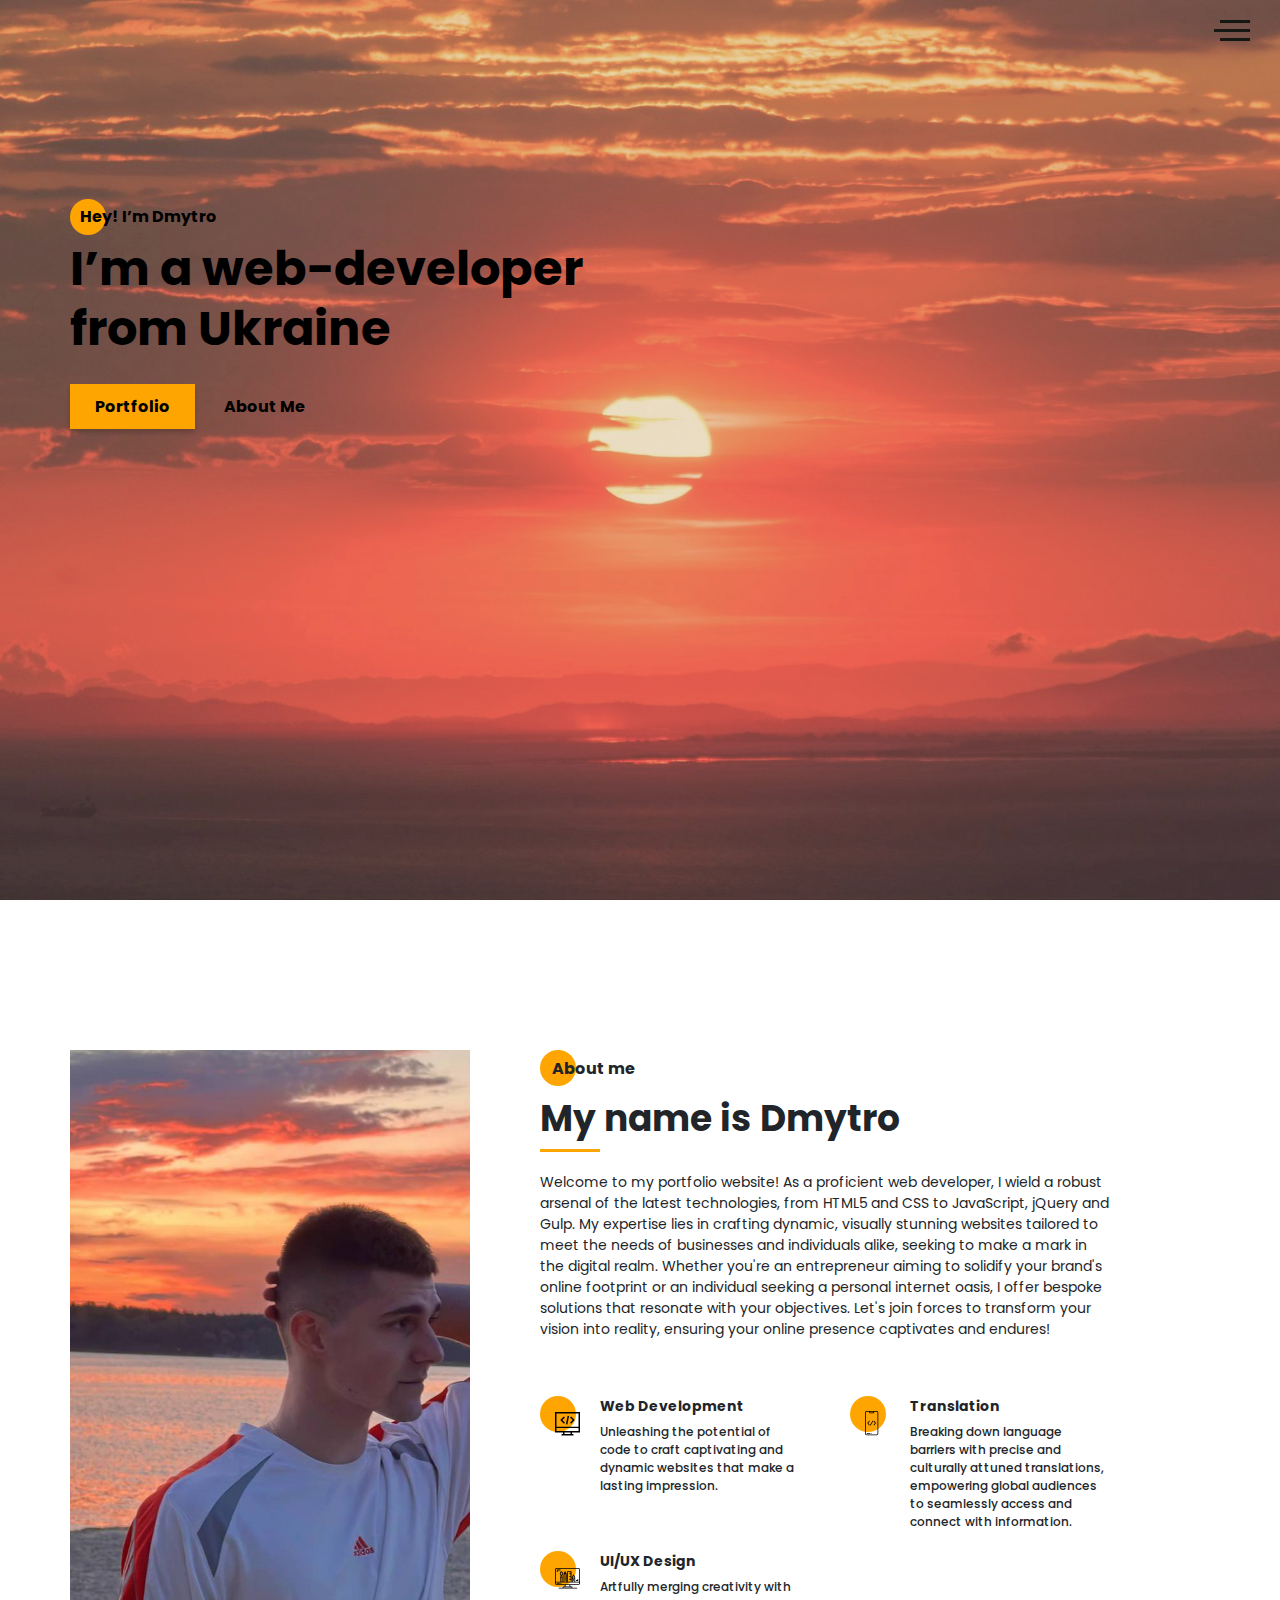
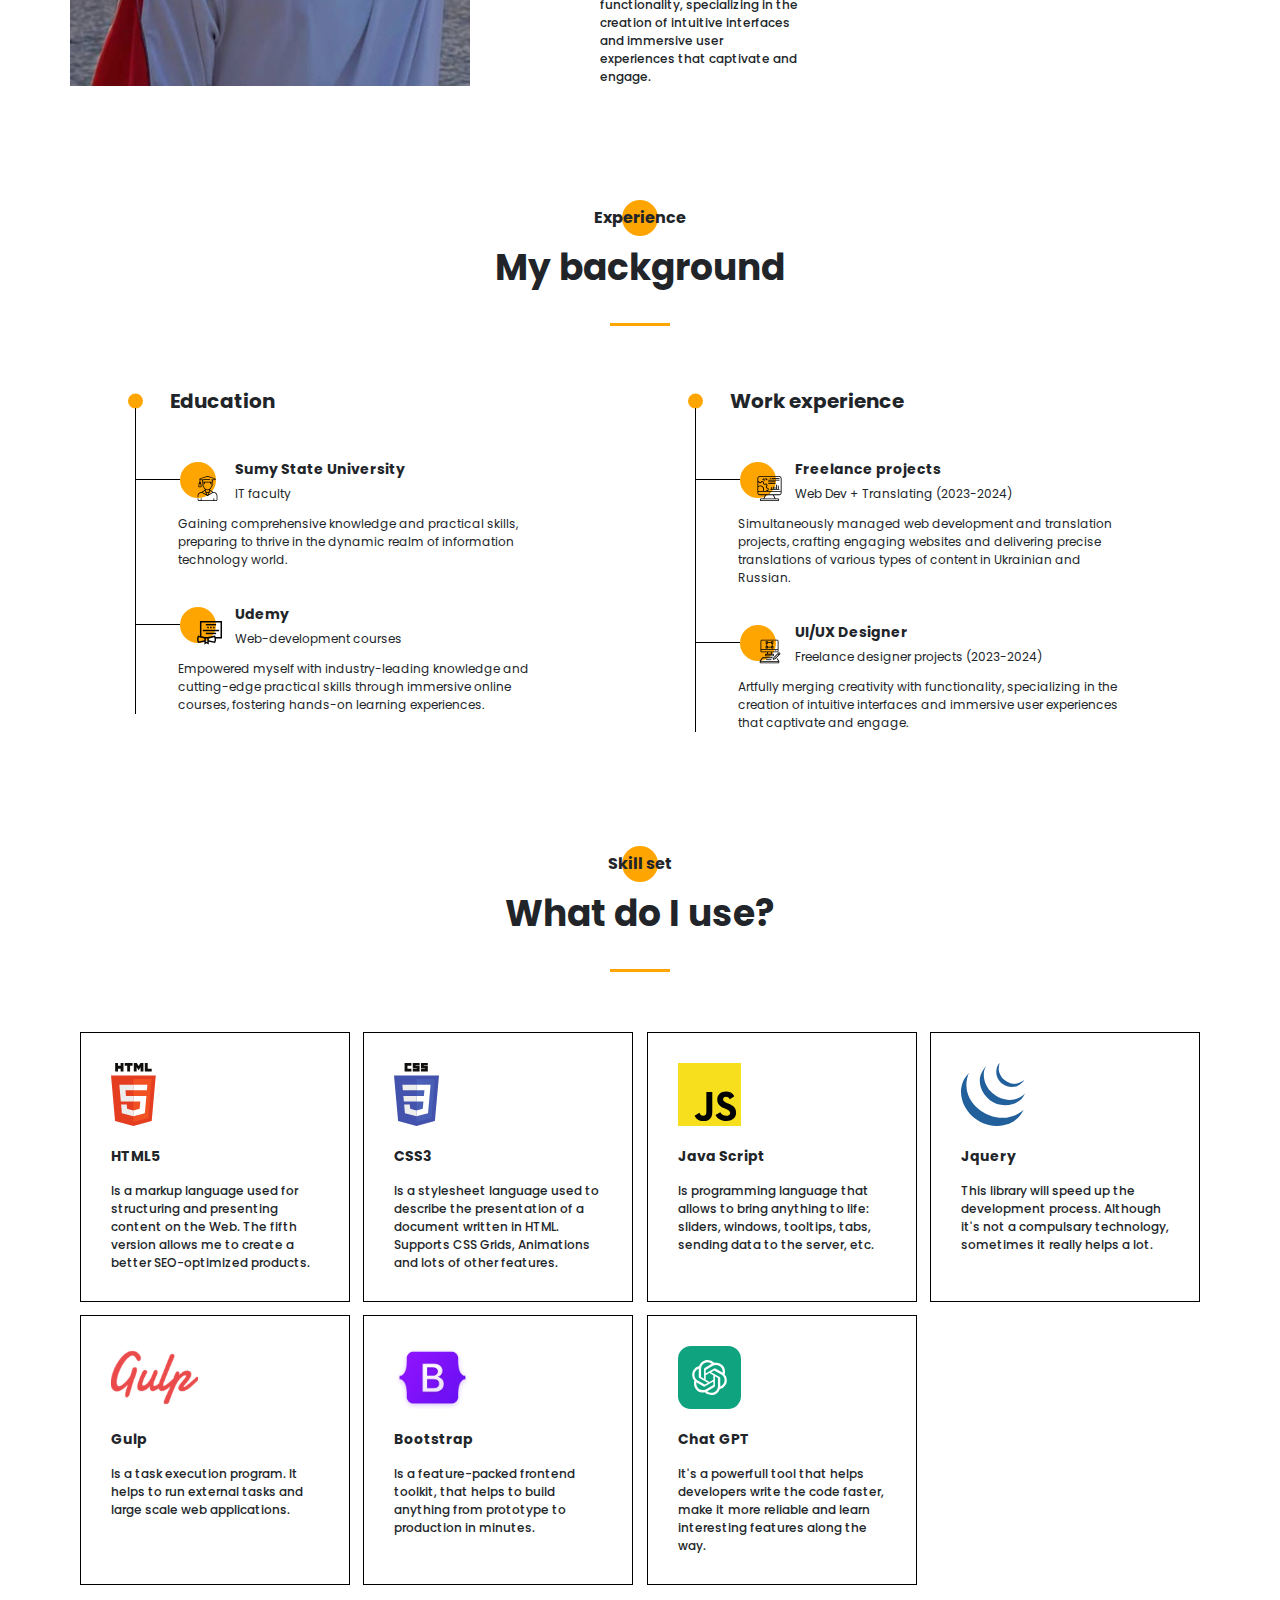
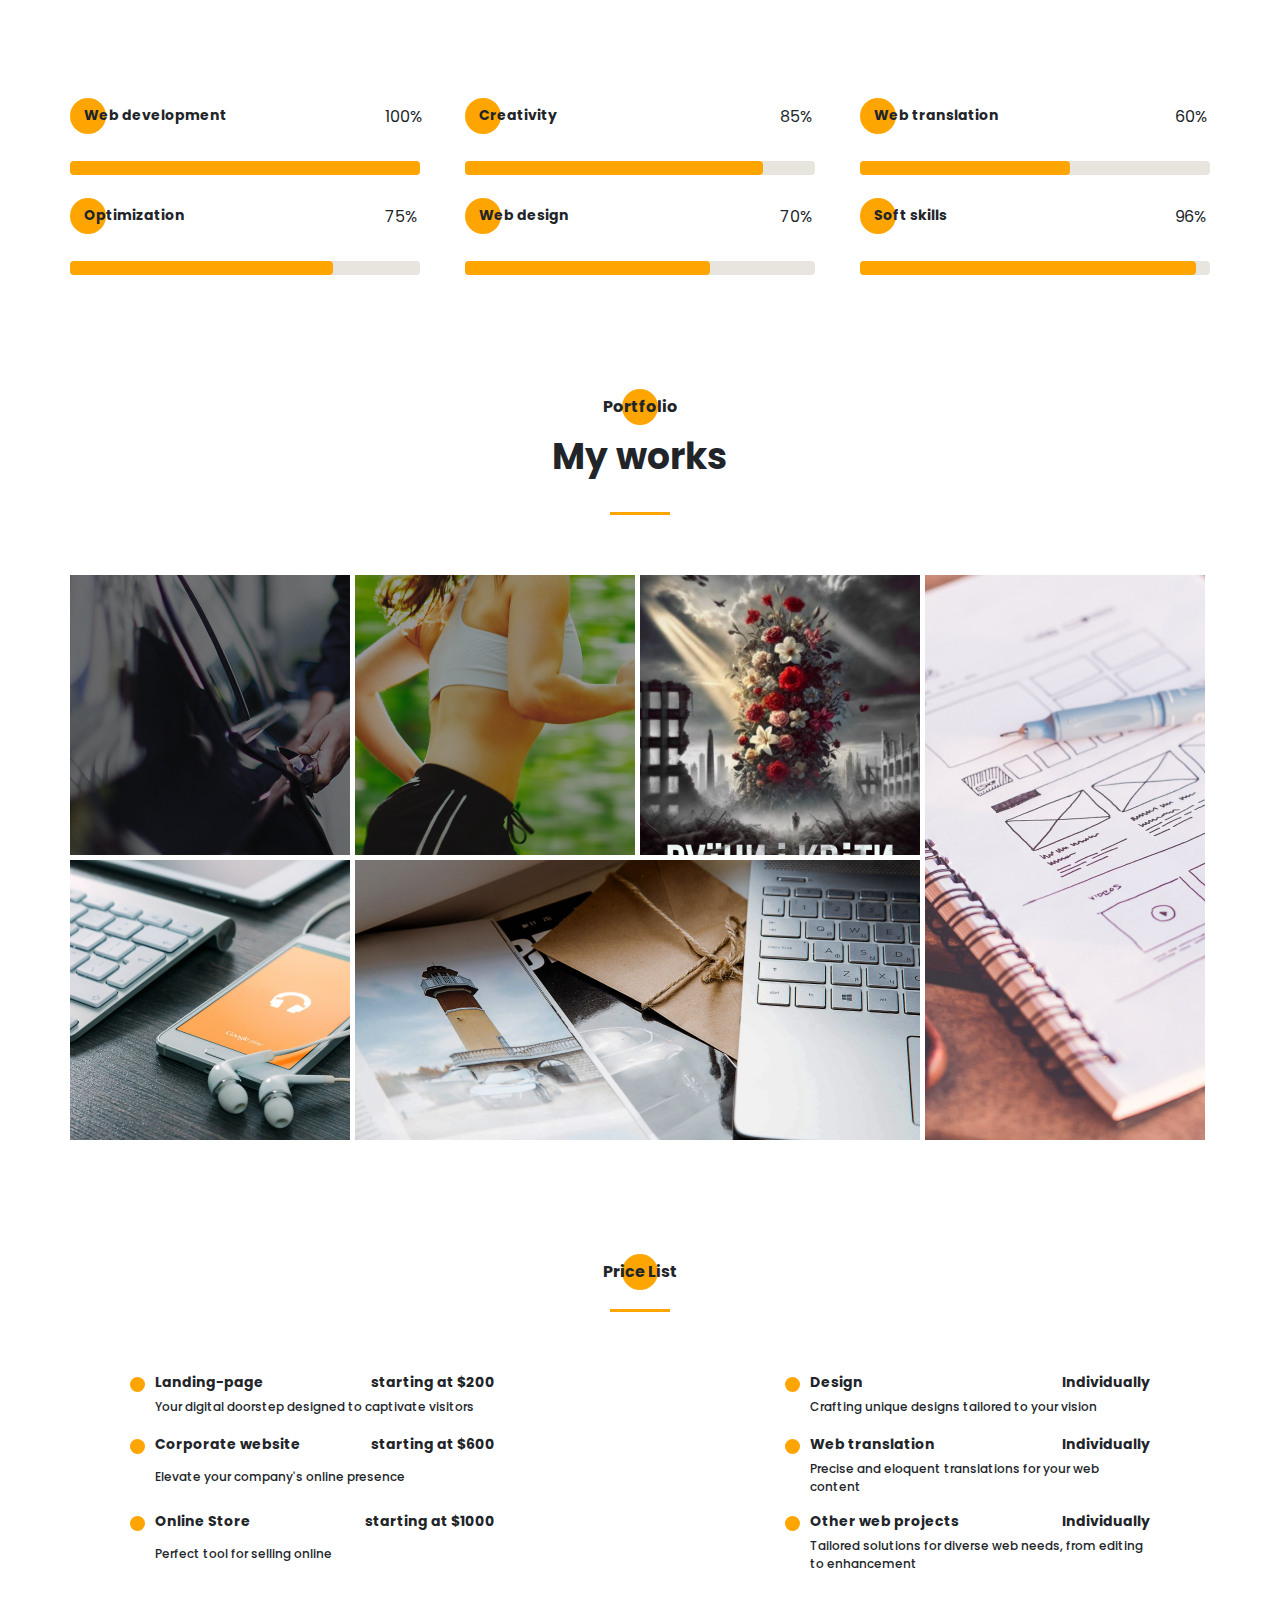
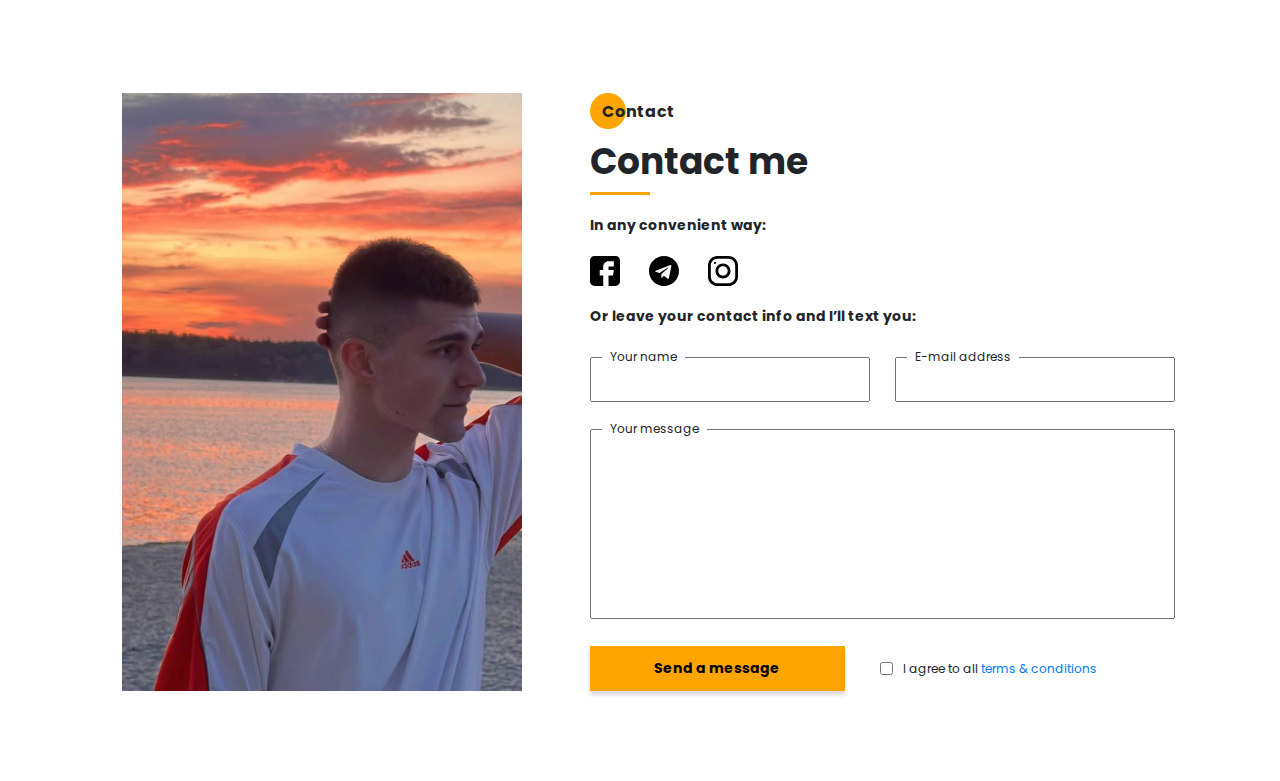
==== commit 4f092f65: "add project" ====
--- a/index.html
+++ b/index.html
@@ -1 +1 @@
-<!DOCTYPE html><html lang="en"><head><meta charset="UTF-8"><meta name="viewport" content="width=device-width,initial-scale=1"><meta http-equiv="X-UA-Compatible" content="ie=edge"><title>Portfolio</title><meta name="title" content="Мое портфолио"><meta name="description" content="Здесь вы сможете ознакомиться с моими работами и узнать больше обо мне"><!-- Open Graph / Facebook --><meta property="og:type" content="website"><meta property="og:url" content="https://metatags.io/"><meta property="og:title" content="Мое портфолио"><meta property="og:description" content="Здесь вы сможете ознакомиться с моими работами и узнать больше обо мне"><meta property="og:image" content="https://metatags.io/assets/meta-tags-16a33a6a8531e519cc0936fbba0ad904e52d35f34a46c97a2c9f6f7dd7d336f2.png"><!-- Twitter --><meta property="twitter:card" content="summary_large_image"><meta property="twitter:url" content="https://metatags.io/"><meta property="twitter:title" content="Мое портфолио"><meta property="twitter:description" content="Здесь вы сможете ознакомиться с моими работами и узнать больше обо мне"><meta property="twitter:image" content="https://metatags.io/assets/meta-tags-16a33a6a8531e519cc0936fbba0ad904e52d35f34a46c97a2c9f6f7dd7d336f2.png"><!-- Favicon  --><link rel="apple-touch-icon" sizes="57x57" href="icons/favicon/apple-icon-57x57.png"><link rel="apple-touch-icon" sizes="60x60" href="icons/favicon/apple-icon-60x60.png"><link rel="apple-touch-icon" sizes="72x72" href="icons/favicon/apple-icon-72x72.png"><link rel="apple-touch-icon" sizes="76x76" href="icons/favicon/apple-icon-76x76.png"><link rel="apple-touch-icon" sizes="114x114" href="icons/favicon/apple-icon-114x114.png"><link rel="apple-touch-icon" sizes="120x120" href="icons/favicon/apple-icon-120x120.png"><link rel="apple-touch-icon" sizes="144x144" href="icons/favicon/apple-icon-144x144.png"><link rel="apple-touch-icon" sizes="152x152" href="icons/favicon/apple-icon-152x152.png"><link rel="apple-touch-icon" sizes="180x180" href="icons/favicon/apple-icon-180x180.png"><link rel="icon" type="image/png" sizes="192x192" href="icons/favicon/android-icon-192x192.png"><link rel="icon" type="image/png" sizes="32x32" href="icons/favicon/favicon-32x32.png"><link rel="icon" type="image/png" sizes="96x96" href="icons/favicon/favicon-96x96.png"><link rel="icon" type="image/png" sizes="16x16" href="icons/favicon/favicon-16x16.png"><link rel="manifest" href="icons/favicon/manifest.json"><meta name="msapplication-TileColor" content="#ffffff"><meta name="msapplication-TileImage" content="icons/favicon/ms-icon-144x144.png"><meta name="theme-color" content="#ffffff"><link rel="stylesheet" href="css/style.min.css"></head><body><aside class="sidepanel"><a href="https://www.facebook.com/profile.php?id=100012923864477" target="_blank" class="sidepanel__link"><svg width="20" height="20" viewBox="0 0 20 20" fill="none" xmlns="http://www.w3.org/2000/svg"><path d="M-7.46167e-07 2.92969L-1.28061e-07 17.0703C-5.74539e-08 18.6856 1.31439 20 2.92969 20L17.0703 20C18.6856 20 20 18.6856 20 17.0703L20 11.1719L12.9297 11.1719L12.9297 13.5156L9.41406 13.5156L9.41406 11.1719L7.03125 11.1719C5.09262 11.1719 3.51562 9.59488 3.51562 7.65625L3.51562 4.10156L7.03125 4.10156L7.03125 7.65625L9.41406 7.65625L9.41406 4.10156L12.9297 4.6875L12.9297 7.65625L20 7.65625L20 2.92969C20 1.31439 18.6856 -8.16774e-07 17.0703 -7.46167e-07L2.92969 -1.28061e-07C1.31439 -5.74539e-08 -8.16774e-07 1.31439 -7.46167e-07 2.92969Z" fill="#000"/></svg> </a><a href="https://www.instagram.com/sodide8989/?hl=ru" target="_blank" class="sidepanel__link"><svg width="20" height="20" viewBox="0 0 20 20" fill="none" xmlns="http://www.w3.org/2000/svg"><path d="M-6.01032e-07 6.25L-2.73196e-07 13.75C-1.22337e-07 17.2012 2.79875 20 6.25 20L13.75 20C17.2013 20 20 17.2012 20 13.75L20 6.25C20 2.79875 17.2012 -7.51891e-07 13.75 -6.01032e-07L6.25 -2.73196e-07C2.79875 -1.22337e-07 -7.51891e-07 2.79875 -6.01032e-07 6.25ZM13.75 1.875C16.1625 1.875 18.125 3.8375 18.125 6.25L18.125 13.75C18.125 16.1625 16.1625 18.125 13.75 18.125L6.25 18.125C3.8375 18.125 1.875 16.1625 1.875 13.75L1.875 6.25C1.875 3.8375 3.8375 1.875 6.25 1.875L13.75 1.875Z" fill="#000"/><path d="M5 10C5 12.7612 7.23875 15 10 15C12.7613 15 15 12.7612 15 10C15 7.23875 12.7612 5 10 5C7.23875 5 5 7.23875 5 10ZM13.125 10C13.125 11.7225 11.7225 13.125 10 13.125C8.27625 13.125 6.875 11.7225 6.875 10C6.875 8.2775 8.27625 6.875 10 6.875C11.7225 6.875 13.125 8.2775 13.125 10Z" fill="#000"/><path d="M5.29123 4.625C5.29123 4.25704 4.99295 3.95875 4.62499 3.95875C4.25703 3.95875 3.95874 4.25704 3.95874 4.625C3.95874 4.99296 4.25703 5.29125 4.62499 5.29125C4.99295 5.29125 5.29123 4.99296 5.29123 4.625Z" fill="#00"/></svg> </a><a href="https://github.com/dimamedvid" target="_blank" class="sidepanel__link"><svg width="19" height="20" viewBox="0 0 19 20" fill="none" xmlns="http://www.w3.org/2000/svg"><path d="M-4.37114e-07 9.99951C-1.95608e-07 15.5245 4.36167 19.9995 9.74107 19.9995C14.0457 19.9995 17.6962 17.1345 18.9832 13.162C19.0749 12.662 18.7734 12.4787 18.5148 12.4787C18.2835 12.4787 17.6706 12.487 16.8585 12.4912C17.4459 15.2728 15.5517 15.8595 15.5517 15.8595C14.4274 16.3145 14.1267 16.972 14.1267 16.972C13.5228 17.8778 13.5352 16.902 13.5352 16.902C13.603 15.8978 14.5389 15.3703 14.5389 15.3703C16.0283 14.4787 15.5979 13.0295 15.3493 12.4578C14.719 12.3678 14.2903 12.1103 14.0466 11.8245C13.8029 14.0453 12.9652 16.3795 9.23304 16.3795C8.16988 16.3795 7.30085 15.992 6.61933 15.3503C6.37316 15.4628 5.3827 15.8003 4.04116 15.2628C4.04116 15.2628 3.78012 14.4253 5.03988 12.5128C4.82345 11.7128 4.71606 10.8628 4.7111 10.0128C4.71606 9.16284 4.82345 8.31285 5.03988 7.51284C3.78012 5.61285 4.04116 4.77535 4.04116 4.77535C5.3827 4.23785 6.37316 4.57534 6.61933 4.67535C7.30085 4.03785 8.16988 3.65035 9.23304 3.65035C12.9752 3.65035 13.7987 5.98784 14.0383 8.21284C14.3307 7.86284 14.928 7.53784 15.8408 7.53784C17.1444 7.53784 18.1918 7.55034 18.5082 7.55034C18.7635 7.55034 19.0683 7.37534 18.9708 6.86284C17.692 2.86201 14.0391 -0.000488895 9.74107 -0.000488707C4.36167 -0.000488472 -6.7851e-07 4.47701 -4.37114e-07 9.99951Z" fill="#000"/></svg></a><div class="sidepanel__divider"></div><div class="sidepanel__text"><span>My social media</span></div></aside><div class="menu"><div class="menu__block"><div class="menu__close"><svg width="29" height="30" viewBox="0 0 29 30" fill="none" xmlns="http://www.w3.org/2000/svg"><path d="M17.1568 14.5231L28.4489 3.23075C29.1837 2.49623 29.1837 1.30861 28.4489 0.574085C27.7144 -0.160437 26.5267 -0.160437 25.7922 0.574085L14.4998 11.8665L3.20781 0.574085C2.47295 -0.160437 1.28567 -0.160437 0.551149 0.574085C-0.183717 1.30861 -0.183717 2.49623 0.551149 3.23075L11.8432 14.5231L0.551149 25.8155C-0.183717 26.55 -0.183717 27.7376 0.551149 28.4721C0.917206 28.8385 1.39852 29.0226 1.87948 29.0226C2.36045 29.0226 2.84141 28.8385 3.20781 28.4721L14.4998 17.1798L25.7922 28.4721C26.1586 28.8385 26.6396 29.0226 27.1205 29.0226C27.6015 29.0226 28.0825 28.8385 28.4489 28.4721C29.1837 27.7376 29.1837 26.55 28.4489 25.8155L17.1568 14.5231Z" fill="black"/></svg></div><nav><ul class="menu__list"><li class="menu__link"><a href="#about">About Me</a></li><li class="menu__link"><a href="#resume">Experience</a></li><li class="menu__link"><a href="#skills">My Skill Set</a></li><li class="menu__link"><a href="#portfolio">Portfolio</a></li><li class="menu__link"><a href="#pricelist">Price List</a></li><li class="menu__link"><a href="#contacts">Contact</a></li></ul></nav><div class="menu__social"><a href="https://github.com/dimamedvid" target="_blank"><svg width="20" height="19" viewBox="0 0 20 19" fill="none" xmlns="http://www.w3.org/2000/svg"><path d="M10 0C4.475 0 0 4.36167 0 9.74107C0 14.0457 2.865 17.6962 6.8375 18.9832C7.3375 19.0749 7.52083 18.7734 7.52083 18.5148C7.52083 18.2835 7.5125 17.6706 7.50833 16.8585C4.72667 17.4459 4.14 15.5517 4.14 15.5517C3.685 14.4274 3.0275 14.1267 3.0275 14.1267C2.12167 13.5228 3.0975 13.5352 3.0975 13.5352C4.10167 13.603 4.62917 14.5389 4.62917 14.5389C5.52083 16.0283 6.97 15.5979 7.54167 15.3493C7.63167 14.719 7.88917 14.2903 8.175 14.0466C5.95417 13.8029 3.62 12.9652 3.62 9.23304C3.62 8.16988 4.0075 7.30085 4.64917 6.61934C4.53667 6.37317 4.19917 5.3827 4.73667 4.04116C4.73667 4.04116 5.57417 3.78012 7.48667 5.03988C8.28667 4.82345 9.13667 4.71606 9.98667 4.7111C10.8367 4.71606 11.6867 4.82345 12.4867 5.03988C14.3867 3.78012 15.2242 4.04116 15.2242 4.04116C15.7617 5.3827 15.4242 6.37317 15.3242 6.61934C15.9617 7.30085 16.3492 8.16988 16.3492 9.23304C16.3492 12.9752 14.0117 13.7987 11.7867 14.0383C12.1367 14.3307 12.4617 14.928 12.4617 15.8408C12.4617 17.1444 12.4492 18.1918 12.4492 18.5082C12.4492 18.7635 12.6242 19.0683 13.1367 18.9708C17.1375 17.692 20 14.0391 20 9.74107C20 4.36167 15.5225 0 10 0Z" fill="black"/></svg> </a><a href="https://www.instagram.com/sodide8989/?hl=ru" target="_blank"><svg width="20" height="20" viewBox="0 0 20 20" fill="none" xmlns="http://www.w3.org/2000/svg"><path d="M13.7495 0L6.24951 0C2.79826 0 -0.000488281 2.79875 -0.000488281 6.25L-0.000488281 13.75C-0.000488281 17.2013 2.79826 20 6.24951 20L13.7495 20C17.2008 20 19.9995 17.2013 19.9995 13.75L19.9995 6.25C19.9995 2.79875 17.2008 0 13.7495 0ZM18.1245 13.75C18.1245 16.1625 16.162 18.125 13.7495 18.125L6.24951 18.125C3.83701 18.125 1.87451 16.1625 1.87451 13.75L1.87451 6.25C1.87451 3.8375 3.83701 1.875 6.24951 1.875L13.7495 1.875C16.162 1.875 18.1245 3.8375 18.1245 6.25L18.1245 13.75Z" fill="black"/><path d="M9.99951 5C7.23826 5 4.99951 7.23875 4.99951 10C4.99951 12.7613 7.23826 15 9.99951 15C12.7608 15 14.9995 12.7613 14.9995 10C14.9995 7.23875 12.7608 5 9.99951 5ZM9.99951 13.125C8.27701 13.125 6.87451 11.7225 6.87451 10C6.87451 8.27625 8.27701 6.875 9.99951 6.875C11.722 6.875 13.1245 8.27625 13.1245 10C13.1245 11.7225 11.722 13.125 9.99951 13.125Z" fill="black"/><path d="M15.3745 5.29123C15.7425 5.29123 16.0408 4.99295 16.0408 4.62499C16.0408 4.25703 15.7425 3.95874 15.3745 3.95874C15.0065 3.95874 14.7083 4.25703 14.7083 4.62499C14.7083 4.99295 15.0065 5.29123 15.3745 5.29123Z" fill="black"/></svg> </a><a href="https://www.facebook.com/profile.php?id=100012923864477" target="_blank"><svg width="20" height="20" viewBox="0 0 20 20" fill="none" xmlns="http://www.w3.org/2000/svg"><path d="M17.0698 0L2.9292 0C1.3139 0 -0.000488281 1.31439 -0.000488281 2.92969L-0.000488281 17.0703C-0.000488281 18.6856 1.3139 20 2.9292 20L8.82764 20L8.82764 12.9297L6.48389 12.9297L6.48389 9.41406L8.82764 9.41406L8.82764 7.03125C8.82764 5.09262 10.4046 3.51563 12.3433 3.51563L15.8979 3.51563L15.8979 7.03125L12.3433 7.03125L12.3433 9.41406L15.8979 9.41406L15.312 12.9297L12.3433 12.9297L12.3433 20L17.0698 20C18.6851 20 19.9995 18.6856 19.9995 17.0703L19.9995 2.92969C19.9995 1.31439 18.6851 0 17.0698 0Z" fill="black"/></svg></a></div></div><div class="menu__overlay"></div></div><section class="promo"><div class="hamburger"><span></span> <span class="long"></span> <span></span></div><div class="container"><div class="title title_fz16 promo__subtitle">Hey! I’m Dmytro</div><h1 class="title title_fz48 promo__title">I’m a web-developer from Ukraine</h1><div class="promo__btns"><a href="#" class="promo__link btn">Portfolio</a> <a href="#" class="promo__link promo__link-click">About Me</a></div></div></section><section class="about" id="about"><div class="container"><div class="about__wrapper"><div class="about__img"><img src="img/main_photo.jpg" alt="main_photo"></div><div class="about__descr"><h2 class="title title_fz16 about__title">About me</h2><div class="title title_fz36">My name is Dmytro</div><div class="divider about__divider"></div><p class="about__text">Welcome to my portfolio website! As a proficient web developer, I wield a robust arsenal of the latest technologies, from HTML5 and CSS to JavaScript, jQuery and Gulp. My expertise lies in crafting dynamic, visually stunning websites tailored to meet the needs of businesses and individuals alike, seeking to make a mark in the digital realm. Whether you're an entrepreneur aiming to solidify your brand's online footprint or an individual seeking a personal internet oasis, I offer bespoke solutions that resonate with your objectives. Let's join forces to transform your vision into reality, ensuring your online presence captivates and endures!</p></div><div class="about__skills"><div class="about__skills-item"><div class="about__skills-circle"><img src="icons/about_me/web_development.svg" alt="web_development"></div><div><div class="title title_fz14">Web Development</div><div class="about__skills-text">Unleashing the potential of code to craft captivating and dynamic websites that make a lasting impression.</div></div></div><div class="about__skills-item"><div class="about__skills-circle"><img src="icons/about_me/mobile_dev.svg" alt="mobile_dev"></div><div><div class="title title_fz14">Translation</div><div class="about__skills-text">Breaking down language barriers with precise and culturally attuned translations, empowering global audiences to seamlessly access and connect with information.</div></div></div><div class="about__skills-item"><div class="about__skills-circle"><img src="icons/about_me/design.svg" alt="design"></div><div><div class="title title_fz14">UI/UX Design</div><div class="about__skills-text">Artfully merging creativity with functionality, specializing in the creation of intuitive interfaces and immersive user experiences that captivate and engage.</div></div></div></div></div></div></section><section class="resume" id="resume"><div class="container"><h2 class="title title_fz16 title__section-title">Experience</h2><div class="title title_fz36 title__section-subtitle">My background</div><div class="divider"></div><div class="resume__wrapper"><div class="resume__column"><h3 class="title title_fz20 resume__column-title">Education</h3><ul><li><div class="resume__item"><div class="resume__item-head"><div class="resume__item-icon"><img src="icons/experience/university.svg" alt="university"></div><h4 class="title title_fz14">Sumy State University</h4><div class="resume__item-location">IT faculty</div></div><div class="resume__item-body">Gaining comprehensive knowledge and practical skills, preparing to thrive in the dynamic realm of information technology world.</div></div></li><li><div class="resume__item"><div class="resume__item-head"><div class="resume__item-icon"><img src="icons/experience/courses.svg" alt="courses"></div><h4 class="title title_fz14">Udemy</h4><div class="resume__item-location">Web-development courses</div></div><div class="resume__item-body">Empowered myself with industry-leading knowledge and cutting-edge practical skills through immersive online courses, fostering hands-on learning experiences.</div></div></li></ul></div><div class="resume__column"><h3 class="title title_fz20 resume__column-title">Work experience</h3><ul><li><div class="resume__item"><div class="resume__item-head"><div class="resume__item-icon"><img src="icons/experience/developer.svg" alt="developer"></div><h4 class="title title_fz14">Freelance projects</h4><div class="resume__item-location">Web Dev + Translating (2023-2024)</div></div><div class="resume__item-body">Simultaneously managed web development and translation projects, crafting engaging websites and delivering precise translations of various types of content in Ukrainian and Russian.</div></div></li><li><div class="resume__item"><div class="resume__item-head"><div class="resume__item-icon"><img src="icons/experience/designer.svg" alt="designer"></div><h4 class="title title_fz14">UI/UX Designer</h4><div class="resume__item-location">Freelance designer projects (2023-2024)</div></div><div class="resume__item-body">Artfully merging creativity with functionality, specializing in the creation of intuitive interfaces and immersive user experiences that captivate and engage.</div></div></li></ul></div></div></div></section><section class="skills" id="skills"><div class="container"><h2 class="title title_fz16 title__section-title">Skill set</h2><div class="title title_fz36 title__section-subtitle">What do I use?</div><div class="divider"></div><div class="skills__wrapper"><div class="skills__column"><img src="icons/skills/html5.svg" alt="html5" class="skills__column-img"><div class="title title_fz14 skills__column-title">HTML5</div><div class="skills__column-text">Is a markup language used for structuring and presenting content on the Web. The fifth version allows me to create a better SEO-optimized products.</div></div><div class="skills__column"><img src="icons/skills/css3.svg" alt="css3" class="skills__column-img"><div class="title title_fz14 skills__column-title">CSS3</div><div class="skills__column-text">Is a stylesheet language used to describe the presentation of a document written in HTML. Supports CSS Grids, Animations and lots of other features.</div></div><div class="skills__column"><img src="icons/skills/js.svg" alt="js" class="skills__column-img"><div class="title title_fz14 skills__column-title">Java Script</div><div class="skills__column-text">Is programming language that allows to bring anything to life: sliders, windows, tooltips, tabs, sending data to the server, etc.</div></div><div class="skills__column"><img src="icons/skills/jquery.svg" alt="jquery" class="skills__column-img"><div class="title title_fz14 skills__column-title">Jquery</div><div class="skills__column-text">This library will speed up the development process. Although it's not a compulsary technology, sometimes it really helps a lot.</div></div><div class="skills__column"><img src="icons/skills/gulp.svg" alt="gulp" class="skills__column-img"><div class="title title_fz14 skills__column-title">Gulp</div><div class="skills__column-text">Is a task execution program. It helps to run external tasks and large scale web applications.</div></div><div class="skills__column"><img src="icons/skills/bootstrap.png" alt="bootstrap" class="skills__column-img"><div class="title title_fz14 skills__column-title">Bootstrap</div><div class="skills__column-text">Is a feature-packed frontend toolkit, that helps to build anything from prototype to production in minutes.</div></div><div class="skills__column"><img src="icons/skills/chatgpt.svg" alt="chatgpt" class="skills__column-img"><div class="title title_fz14 skills__column-title">Chat GPT</div><div class="skills__column-text">It's a powerfull tool that helps developers write the code faster, make it more reliable and learn interesting features along the way.</div></div></div><div class="skills__ratings"><div class="skills__ratings-item"><div class="title title_fz14 skills__ratings-title">Web development</div><div class="skills__ratings-counter">100%</div><div class="skills__ratings-line"><span></span></div></div><div class="skills__ratings-item"><div class="title title_fz14 skills__ratings-title">Creativity</div><div class="skills__ratings-counter">85%</div><div class="skills__ratings-line"><span></span></div></div><div class="skills__ratings-item"><div class="title title_fz14 skills__ratings-title">Web translation</div><div class="skills__ratings-counter">60%</div><div class="skills__ratings-line"><span></span></div></div><div class="skills__ratings-item"><div class="title title_fz14 skills__ratings-title">Optimization</div><div class="skills__ratings-counter">75%</div><div class="skills__ratings-line"><span></span></div></div><div class="skills__ratings-item"><div class="title title_fz14 skills__ratings-title">Web design</div><div class="skills__ratings-counter">70%</div><div class="skills__ratings-line"><span></span></div></div><div class="skills__ratings-item"><div class="title title_fz14 skills__ratings-title">Soft skills</div><div class="skills__ratings-counter">96%</div><div class="skills__ratings-line"><span></span></div></div></div></div></section><section class="portfolio" id="portfolio"><div class="container"><h2 class="title title_fz16 title__section-title">Portfolio</h2><div class="title title_fz36 title__section-subtitle">My works</div><div class="divider"></div><div class="portfolio__wrapper"><a href="/uber" target="_blank" class="portfolio__item"><img src="img/works/uber.jpg" alt="uber"> </a><a href="/pulse" target="_blank" class="portfolio__item"><img src="img/works/pulse.jpg" alt="pulse"> </a><a href="#" target="_blank" class="portfolio__item"><img src="img/works/bread.jpg" alt="bread"> </a><a href="#" target="_blank" class="portfolio__item vertical"><img src="img/works/plans.jpg" alt="plans"> </a><a href="#" target="_blank" class="portfolio__item"><img src="img/works/ipad.jpg" alt="ipad"> </a><a href="#" target="_blank" class="portfolio__item horizontal"><img src="img/works/mac.jpg" alt="mac"></a></div></div></section><section class="pricelist" id="pricelist"><div class="container"><h2 class="title title_fz16 title__section-title">Price List</h2><div class="divider"></div><div class="pricelist__wrapper"><div class="pricelist__wrapper-item"><div class="title title_fz14 pricelist__item-title">Landing-page</div><div class="title title_fz14 pricelist__item-subtitle">starting at $200</div><div class="pricelist__item-text">Your digital doorstep designed to captivate visitors</div></div><div class="pricelist__wrapper-item"><div class="title title_fz14 pricelist__item-title">Design</div><div class="title title_fz14 pricelist__item-subtitle">Individually</div><div class="pricelist__item-text">Crafting unique designs tailored to your vision</div></div><div class="pricelist__wrapper-item"><div class="title title_fz14 pricelist__item-title">Corporate website</div><div class="title title_fz14 pricelist__item-subtitle">starting at $600</div><div class="pricelist__item-text">Elevate your company's online presence</div></div><div class="pricelist__wrapper-item"><div class="title title_fz14 pricelist__item-title">Web translation</div><div class="title title_fz14 pricelist__item-subtitle">Individually</div><div class="pricelist__item-text">Precise and eloquent translations for your web content</div></div><div class="pricelist__wrapper-item"><div class="title title_fz14 pricelist__item-title">Online Store</div><div class="title title_fz14 pricelist__item-subtitle">starting at $1000</div><div class="pricelist__item-text">Perfect tool for selling online</div></div><div class="pricelist__wrapper-item"><div class="title title_fz14 pricelist__item-title">Other web projects</div><div class="title title_fz14 pricelist__item-subtitle">Individually</div><div class="pricelist__item-text">Tailored solutions for diverse web needs, from editing to enhancement</div></div></div></div></section><section class="contacts" id="contacts"><div class="container"><div class="contacts__wrapper"><div class="contacts__img"><img src="img/main_photo.jpg" alt="main_photo"></div><div class="contacts__descr"><h2 class="title title_fz16 contacts__title">Contact</h2><div class="title title_fz36">Contact me</div><div class="divider contacts__divider"></div><div class="title title_fz14 contacts__text">In any convenient way:</div><div class="contacts__social"><a href="https://www.facebook.com/profile.php?id=100012923864477" target="_blank" class="contacts__link"><img src="icons/social(no rotate)/Facebook_b.svg" alt="Facebook"> </a><a href="https://t.me/poto7" target="_blank" class="contacts__link"><img src="icons/social(no rotate)/telegram.svg" alt="Telegram"> </a><a href="https://www.instagram.com/sodide8989/?hl=ru" target="_blank" class="contacts__link"><img src="icons/social(no rotate)/Instagram_b.svg" alt="Instagram"></a></div><div class="title title_fz14 contacts__text">Or leave your contact info and I’ll text you:</div><form action="#" class="contacts__form"><div class="contacts__input"><input required name="name" id="name" type="text"> <label for="name">Your name</label></div><div class="contacts__input"><input required name="email" id="email" type="email"> <label for="email">E-mail address</label></div><div class="contacts__textarea"><textarea name="text" id="text"></textarea> <label for="text">Your message</label></div><div class="contacts__triggers"><button class="btn contacts__btn">Send a message</button><div class="contacts__policy"><input required type="checkbox" id="policy" required> <span>I agree to all <a href="/policy.html">terms & conditions</a></span></div></div></form></div></div></div></section><script src="js/script.js"></script></body></html>+<!DOCTYPE html><html lang="en"><head><meta charset="UTF-8"><meta name="viewport" content="width=device-width,initial-scale=1"><meta http-equiv="X-UA-Compatible" content="ie=edge"><title>Portfolio</title><meta name="title" content="Мое портфолио"><meta name="description" content="Здесь вы сможете ознакомиться с моими работами и узнать больше обо мне"><!-- Open Graph / Facebook --><meta property="og:type" content="website"><meta property="og:url" content="https://metatags.io/"><meta property="og:title" content="Мое портфолио"><meta property="og:description" content="Здесь вы сможете ознакомиться с моими работами и узнать больше обо мне"><meta property="og:image" content="https://metatags.io/assets/meta-tags-16a33a6a8531e519cc0936fbba0ad904e52d35f34a46c97a2c9f6f7dd7d336f2.png"><!-- Twitter --><meta property="twitter:card" content="summary_large_image"><meta property="twitter:url" content="https://metatags.io/"><meta property="twitter:title" content="Мое портфолио"><meta property="twitter:description" content="Здесь вы сможете ознакомиться с моими работами и узнать больше обо мне"><meta property="twitter:image" content="https://metatags.io/assets/meta-tags-16a33a6a8531e519cc0936fbba0ad904e52d35f34a46c97a2c9f6f7dd7d336f2.png"><!-- Favicon  --><link rel="apple-touch-icon" sizes="57x57" href="icons/favicon/apple-icon-57x57.png"><link rel="apple-touch-icon" sizes="60x60" href="icons/favicon/apple-icon-60x60.png"><link rel="apple-touch-icon" sizes="72x72" href="icons/favicon/apple-icon-72x72.png"><link rel="apple-touch-icon" sizes="76x76" href="icons/favicon/apple-icon-76x76.png"><link rel="apple-touch-icon" sizes="114x114" href="icons/favicon/apple-icon-114x114.png"><link rel="apple-touch-icon" sizes="120x120" href="icons/favicon/apple-icon-120x120.png"><link rel="apple-touch-icon" sizes="144x144" href="icons/favicon/apple-icon-144x144.png"><link rel="apple-touch-icon" sizes="152x152" href="icons/favicon/apple-icon-152x152.png"><link rel="apple-touch-icon" sizes="180x180" href="icons/favicon/apple-icon-180x180.png"><link rel="icon" type="image/png" sizes="192x192" href="icons/favicon/android-icon-192x192.png"><link rel="icon" type="image/png" sizes="32x32" href="icons/favicon/favicon-32x32.png"><link rel="icon" type="image/png" sizes="96x96" href="icons/favicon/favicon-96x96.png"><link rel="icon" type="image/png" sizes="16x16" href="icons/favicon/favicon-16x16.png"><link rel="manifest" href="icons/favicon/manifest.json"><meta name="msapplication-TileColor" content="#ffffff"><meta name="msapplication-TileImage" content="icons/favicon/ms-icon-144x144.png"><meta name="theme-color" content="#ffffff"><link rel="stylesheet" href="css/style.min.css"></head><body><aside class="sidepanel"><a href="https://www.facebook.com/profile.php?id=100012923864477" target="_blank" class="sidepanel__link"><svg width="20" height="20" viewBox="0 0 20 20" fill="none" xmlns="http://www.w3.org/2000/svg"><path d="M-7.46167e-07 2.92969L-1.28061e-07 17.0703C-5.74539e-08 18.6856 1.31439 20 2.92969 20L17.0703 20C18.6856 20 20 18.6856 20 17.0703L20 11.1719L12.9297 11.1719L12.9297 13.5156L9.41406 13.5156L9.41406 11.1719L7.03125 11.1719C5.09262 11.1719 3.51562 9.59488 3.51562 7.65625L3.51562 4.10156L7.03125 4.10156L7.03125 7.65625L9.41406 7.65625L9.41406 4.10156L12.9297 4.6875L12.9297 7.65625L20 7.65625L20 2.92969C20 1.31439 18.6856 -8.16774e-07 17.0703 -7.46167e-07L2.92969 -1.28061e-07C1.31439 -5.74539e-08 -8.16774e-07 1.31439 -7.46167e-07 2.92969Z" fill="#000"/></svg> </a><a href="https://www.instagram.com/sodide8989/?hl=ru" target="_blank" class="sidepanel__link"><svg width="20" height="20" viewBox="0 0 20 20" fill="none" xmlns="http://www.w3.org/2000/svg"><path d="M-6.01032e-07 6.25L-2.73196e-07 13.75C-1.22337e-07 17.2012 2.79875 20 6.25 20L13.75 20C17.2013 20 20 17.2012 20 13.75L20 6.25C20 2.79875 17.2012 -7.51891e-07 13.75 -6.01032e-07L6.25 -2.73196e-07C2.79875 -1.22337e-07 -7.51891e-07 2.79875 -6.01032e-07 6.25ZM13.75 1.875C16.1625 1.875 18.125 3.8375 18.125 6.25L18.125 13.75C18.125 16.1625 16.1625 18.125 13.75 18.125L6.25 18.125C3.8375 18.125 1.875 16.1625 1.875 13.75L1.875 6.25C1.875 3.8375 3.8375 1.875 6.25 1.875L13.75 1.875Z" fill="#000"/><path d="M5 10C5 12.7612 7.23875 15 10 15C12.7613 15 15 12.7612 15 10C15 7.23875 12.7612 5 10 5C7.23875 5 5 7.23875 5 10ZM13.125 10C13.125 11.7225 11.7225 13.125 10 13.125C8.27625 13.125 6.875 11.7225 6.875 10C6.875 8.2775 8.27625 6.875 10 6.875C11.7225 6.875 13.125 8.2775 13.125 10Z" fill="#000"/><path d="M5.29123 4.625C5.29123 4.25704 4.99295 3.95875 4.62499 3.95875C4.25703 3.95875 3.95874 4.25704 3.95874 4.625C3.95874 4.99296 4.25703 5.29125 4.62499 5.29125C4.99295 5.29125 5.29123 4.99296 5.29123 4.625Z" fill="#00"/></svg> </a><a href="https://github.com/dimamedvid" target="_blank" class="sidepanel__link"><svg width="19" height="20" viewBox="0 0 19 20" fill="none" xmlns="http://www.w3.org/2000/svg"><path d="M-4.37114e-07 9.99951C-1.95608e-07 15.5245 4.36167 19.9995 9.74107 19.9995C14.0457 19.9995 17.6962 17.1345 18.9832 13.162C19.0749 12.662 18.7734 12.4787 18.5148 12.4787C18.2835 12.4787 17.6706 12.487 16.8585 12.4912C17.4459 15.2728 15.5517 15.8595 15.5517 15.8595C14.4274 16.3145 14.1267 16.972 14.1267 16.972C13.5228 17.8778 13.5352 16.902 13.5352 16.902C13.603 15.8978 14.5389 15.3703 14.5389 15.3703C16.0283 14.4787 15.5979 13.0295 15.3493 12.4578C14.719 12.3678 14.2903 12.1103 14.0466 11.8245C13.8029 14.0453 12.9652 16.3795 9.23304 16.3795C8.16988 16.3795 7.30085 15.992 6.61933 15.3503C6.37316 15.4628 5.3827 15.8003 4.04116 15.2628C4.04116 15.2628 3.78012 14.4253 5.03988 12.5128C4.82345 11.7128 4.71606 10.8628 4.7111 10.0128C4.71606 9.16284 4.82345 8.31285 5.03988 7.51284C3.78012 5.61285 4.04116 4.77535 4.04116 4.77535C5.3827 4.23785 6.37316 4.57534 6.61933 4.67535C7.30085 4.03785 8.16988 3.65035 9.23304 3.65035C12.9752 3.65035 13.7987 5.98784 14.0383 8.21284C14.3307 7.86284 14.928 7.53784 15.8408 7.53784C17.1444 7.53784 18.1918 7.55034 18.5082 7.55034C18.7635 7.55034 19.0683 7.37534 18.9708 6.86284C17.692 2.86201 14.0391 -0.000488895 9.74107 -0.000488707C4.36167 -0.000488472 -6.7851e-07 4.47701 -4.37114e-07 9.99951Z" fill="#000"/></svg></a><div class="sidepanel__divider"></div><div class="sidepanel__text"><span>My social media</span></div></aside><div class="menu"><div class="menu__block"><div class="menu__close"><svg width="29" height="30" viewBox="0 0 29 30" fill="none" xmlns="http://www.w3.org/2000/svg"><path d="M17.1568 14.5231L28.4489 3.23075C29.1837 2.49623 29.1837 1.30861 28.4489 0.574085C27.7144 -0.160437 26.5267 -0.160437 25.7922 0.574085L14.4998 11.8665L3.20781 0.574085C2.47295 -0.160437 1.28567 -0.160437 0.551149 0.574085C-0.183717 1.30861 -0.183717 2.49623 0.551149 3.23075L11.8432 14.5231L0.551149 25.8155C-0.183717 26.55 -0.183717 27.7376 0.551149 28.4721C0.917206 28.8385 1.39852 29.0226 1.87948 29.0226C2.36045 29.0226 2.84141 28.8385 3.20781 28.4721L14.4998 17.1798L25.7922 28.4721C26.1586 28.8385 26.6396 29.0226 27.1205 29.0226C27.6015 29.0226 28.0825 28.8385 28.4489 28.4721C29.1837 27.7376 29.1837 26.55 28.4489 25.8155L17.1568 14.5231Z" fill="black"/></svg></div><nav><ul class="menu__list"><li class="menu__link"><a href="#about">About Me</a></li><li class="menu__link"><a href="#resume">Experience</a></li><li class="menu__link"><a href="#skills">My Skill Set</a></li><li class="menu__link"><a href="#portfolio">Portfolio</a></li><li class="menu__link"><a href="#pricelist">Price List</a></li><li class="menu__link"><a href="#contacts">Contact</a></li></ul></nav><div class="menu__social"><a href="https://github.com/dimamedvid" target="_blank"><svg width="20" height="19" viewBox="0 0 20 19" fill="none" xmlns="http://www.w3.org/2000/svg"><path d="M10 0C4.475 0 0 4.36167 0 9.74107C0 14.0457 2.865 17.6962 6.8375 18.9832C7.3375 19.0749 7.52083 18.7734 7.52083 18.5148C7.52083 18.2835 7.5125 17.6706 7.50833 16.8585C4.72667 17.4459 4.14 15.5517 4.14 15.5517C3.685 14.4274 3.0275 14.1267 3.0275 14.1267C2.12167 13.5228 3.0975 13.5352 3.0975 13.5352C4.10167 13.603 4.62917 14.5389 4.62917 14.5389C5.52083 16.0283 6.97 15.5979 7.54167 15.3493C7.63167 14.719 7.88917 14.2903 8.175 14.0466C5.95417 13.8029 3.62 12.9652 3.62 9.23304C3.62 8.16988 4.0075 7.30085 4.64917 6.61934C4.53667 6.37317 4.19917 5.3827 4.73667 4.04116C4.73667 4.04116 5.57417 3.78012 7.48667 5.03988C8.28667 4.82345 9.13667 4.71606 9.98667 4.7111C10.8367 4.71606 11.6867 4.82345 12.4867 5.03988C14.3867 3.78012 15.2242 4.04116 15.2242 4.04116C15.7617 5.3827 15.4242 6.37317 15.3242 6.61934C15.9617 7.30085 16.3492 8.16988 16.3492 9.23304C16.3492 12.9752 14.0117 13.7987 11.7867 14.0383C12.1367 14.3307 12.4617 14.928 12.4617 15.8408C12.4617 17.1444 12.4492 18.1918 12.4492 18.5082C12.4492 18.7635 12.6242 19.0683 13.1367 18.9708C17.1375 17.692 20 14.0391 20 9.74107C20 4.36167 15.5225 0 10 0Z" fill="black"/></svg> </a><a href="https://www.instagram.com/sodide8989/?hl=ru" target="_blank"><svg width="20" height="20" viewBox="0 0 20 20" fill="none" xmlns="http://www.w3.org/2000/svg"><path d="M13.7495 0L6.24951 0C2.79826 0 -0.000488281 2.79875 -0.000488281 6.25L-0.000488281 13.75C-0.000488281 17.2013 2.79826 20 6.24951 20L13.7495 20C17.2008 20 19.9995 17.2013 19.9995 13.75L19.9995 6.25C19.9995 2.79875 17.2008 0 13.7495 0ZM18.1245 13.75C18.1245 16.1625 16.162 18.125 13.7495 18.125L6.24951 18.125C3.83701 18.125 1.87451 16.1625 1.87451 13.75L1.87451 6.25C1.87451 3.8375 3.83701 1.875 6.24951 1.875L13.7495 1.875C16.162 1.875 18.1245 3.8375 18.1245 6.25L18.1245 13.75Z" fill="black"/><path d="M9.99951 5C7.23826 5 4.99951 7.23875 4.99951 10C4.99951 12.7613 7.23826 15 9.99951 15C12.7608 15 14.9995 12.7613 14.9995 10C14.9995 7.23875 12.7608 5 9.99951 5ZM9.99951 13.125C8.27701 13.125 6.87451 11.7225 6.87451 10C6.87451 8.27625 8.27701 6.875 9.99951 6.875C11.722 6.875 13.1245 8.27625 13.1245 10C13.1245 11.7225 11.722 13.125 9.99951 13.125Z" fill="black"/><path d="M15.3745 5.29123C15.7425 5.29123 16.0408 4.99295 16.0408 4.62499C16.0408 4.25703 15.7425 3.95874 15.3745 3.95874C15.0065 3.95874 14.7083 4.25703 14.7083 4.62499C14.7083 4.99295 15.0065 5.29123 15.3745 5.29123Z" fill="black"/></svg> </a><a href="https://www.facebook.com/profile.php?id=100012923864477" target="_blank"><svg width="20" height="20" viewBox="0 0 20 20" fill="none" xmlns="http://www.w3.org/2000/svg"><path d="M17.0698 0L2.9292 0C1.3139 0 -0.000488281 1.31439 -0.000488281 2.92969L-0.000488281 17.0703C-0.000488281 18.6856 1.3139 20 2.9292 20L8.82764 20L8.82764 12.9297L6.48389 12.9297L6.48389 9.41406L8.82764 9.41406L8.82764 7.03125C8.82764 5.09262 10.4046 3.51563 12.3433 3.51563L15.8979 3.51563L15.8979 7.03125L12.3433 7.03125L12.3433 9.41406L15.8979 9.41406L15.312 12.9297L12.3433 12.9297L12.3433 20L17.0698 20C18.6851 20 19.9995 18.6856 19.9995 17.0703L19.9995 2.92969C19.9995 1.31439 18.6851 0 17.0698 0Z" fill="black"/></svg></a></div></div><div class="menu__overlay"></div></div><section class="promo"><div class="hamburger"><span></span> <span class="long"></span> <span></span></div><div class="container"><div class="title title_fz16 promo__subtitle">Hey! I’m Dmytro</div><h1 class="title title_fz48 promo__title">I’m a web-developer from Ukraine</h1><div class="promo__btns"><a href="#" class="promo__link btn">Portfolio</a> <a href="#" class="promo__link promo__link-click">About Me</a></div></div></section><section class="about" id="about"><div class="container"><div class="about__wrapper"><div class="about__img"><img src="img/main_photo.jpg" alt="main_photo"></div><div class="about__descr"><h2 class="title title_fz16 about__title">About me</h2><div class="title title_fz36">My name is Dmytro</div><div class="divider about__divider"></div><p class="about__text">Welcome to my portfolio website! As a proficient web developer, I wield a robust arsenal of the latest technologies, from HTML5 and CSS to JavaScript, jQuery and Gulp. My expertise lies in crafting dynamic, visually stunning websites tailored to meet the needs of businesses and individuals alike, seeking to make a mark in the digital realm. Whether you're an entrepreneur aiming to solidify your brand's online footprint or an individual seeking a personal internet oasis, I offer bespoke solutions that resonate with your objectives. Let's join forces to transform your vision into reality, ensuring your online presence captivates and endures!</p></div><div class="about__skills"><div class="about__skills-item"><div class="about__skills-circle"><img src="icons/about_me/web_development.svg" alt="web_development"></div><div><div class="title title_fz14">Web Development</div><div class="about__skills-text">Unleashing the potential of code to craft captivating and dynamic websites that make a lasting impression.</div></div></div><div class="about__skills-item"><div class="about__skills-circle"><img src="icons/about_me/mobile_dev.svg" alt="mobile_dev"></div><div><div class="title title_fz14">Translation</div><div class="about__skills-text">Breaking down language barriers with precise and culturally attuned translations, empowering global audiences to seamlessly access and connect with information.</div></div></div><div class="about__skills-item"><div class="about__skills-circle"><img src="icons/about_me/design.svg" alt="design"></div><div><div class="title title_fz14">UI/UX Design</div><div class="about__skills-text">Artfully merging creativity with functionality, specializing in the creation of intuitive interfaces and immersive user experiences that captivate and engage.</div></div></div></div></div></div></section><section class="resume" id="resume"><div class="container"><h2 class="title title_fz16 title__section-title">Experience</h2><div class="title title_fz36 title__section-subtitle">My background</div><div class="divider"></div><div class="resume__wrapper"><div class="resume__column"><h3 class="title title_fz20 resume__column-title">Education</h3><ul><li><div class="resume__item"><div class="resume__item-head"><div class="resume__item-icon"><img src="icons/experience/university.svg" alt="university"></div><h4 class="title title_fz14">Sumy State University</h4><div class="resume__item-location">IT faculty</div></div><div class="resume__item-body">Gaining comprehensive knowledge and practical skills, preparing to thrive in the dynamic realm of information technology world.</div></div></li><li><div class="resume__item"><div class="resume__item-head"><div class="resume__item-icon"><img src="icons/experience/courses.svg" alt="courses"></div><h4 class="title title_fz14">Udemy</h4><div class="resume__item-location">Web-development courses</div></div><div class="resume__item-body">Empowered myself with industry-leading knowledge and cutting-edge practical skills through immersive online courses, fostering hands-on learning experiences.</div></div></li></ul></div><div class="resume__column"><h3 class="title title_fz20 resume__column-title">Work experience</h3><ul><li><div class="resume__item"><div class="resume__item-head"><div class="resume__item-icon"><img src="icons/experience/developer.svg" alt="developer"></div><h4 class="title title_fz14">Freelance projects</h4><div class="resume__item-location">Web Dev + Translating (2023-2024)</div></div><div class="resume__item-body">Simultaneously managed web development and translation projects, crafting engaging websites and delivering precise translations of various types of content in Ukrainian and Russian.</div></div></li><li><div class="resume__item"><div class="resume__item-head"><div class="resume__item-icon"><img src="icons/experience/designer.svg" alt="designer"></div><h4 class="title title_fz14">UI/UX Designer</h4><div class="resume__item-location">Freelance designer projects (2023-2024)</div></div><div class="resume__item-body">Artfully merging creativity with functionality, specializing in the creation of intuitive interfaces and immersive user experiences that captivate and engage.</div></div></li></ul></div></div></div></section><section class="skills" id="skills"><div class="container"><h2 class="title title_fz16 title__section-title">Skill set</h2><div class="title title_fz36 title__section-subtitle">What do I use?</div><div class="divider"></div><div class="skills__wrapper"><div class="skills__column"><img src="icons/skills/html5.svg" alt="html5" class="skills__column-img"><div class="title title_fz14 skills__column-title">HTML5</div><div class="skills__column-text">Is a markup language used for structuring and presenting content on the Web. The fifth version allows me to create a better SEO-optimized products.</div></div><div class="skills__column"><img src="icons/skills/css3.svg" alt="css3" class="skills__column-img"><div class="title title_fz14 skills__column-title">CSS3</div><div class="skills__column-text">Is a stylesheet language used to describe the presentation of a document written in HTML. Supports CSS Grids, Animations and lots of other features.</div></div><div class="skills__column"><img src="icons/skills/js.svg" alt="js" class="skills__column-img"><div class="title title_fz14 skills__column-title">Java Script</div><div class="skills__column-text">Is programming language that allows to bring anything to life: sliders, windows, tooltips, tabs, sending data to the server, etc.</div></div><div class="skills__column"><img src="icons/skills/jquery.svg" alt="jquery" class="skills__column-img"><div class="title title_fz14 skills__column-title">Jquery</div><div class="skills__column-text">This library will speed up the development process. Although it's not a compulsary technology, sometimes it really helps a lot.</div></div><div class="skills__column"><img src="icons/skills/gulp.svg" alt="gulp" class="skills__column-img"><div class="title title_fz14 skills__column-title">Gulp</div><div class="skills__column-text">Is a task execution program. It helps to run external tasks and large scale web applications.</div></div><div class="skills__column"><img src="icons/skills/bootstrap.png" alt="bootstrap" class="skills__column-img"><div class="title title_fz14 skills__column-title">Bootstrap</div><div class="skills__column-text">Is a feature-packed frontend toolkit, that helps to build anything from prototype to production in minutes.</div></div><div class="skills__column"><img src="icons/skills/chatgpt.svg" alt="chatgpt" class="skills__column-img"><div class="title title_fz14 skills__column-title">Chat GPT</div><div class="skills__column-text">It's a powerfull tool that helps developers write the code faster, make it more reliable and learn interesting features along the way.</div></div></div><div class="skills__ratings"><div class="skills__ratings-item"><div class="title title_fz14 skills__ratings-title">Web development</div><div class="skills__ratings-counter">100%</div><div class="skills__ratings-line"><span></span></div></div><div class="skills__ratings-item"><div class="title title_fz14 skills__ratings-title">Creativity</div><div class="skills__ratings-counter">85%</div><div class="skills__ratings-line"><span></span></div></div><div class="skills__ratings-item"><div class="title title_fz14 skills__ratings-title">Web translation</div><div class="skills__ratings-counter">60%</div><div class="skills__ratings-line"><span></span></div></div><div class="skills__ratings-item"><div class="title title_fz14 skills__ratings-title">Optimization</div><div class="skills__ratings-counter">75%</div><div class="skills__ratings-line"><span></span></div></div><div class="skills__ratings-item"><div class="title title_fz14 skills__ratings-title">Web design</div><div class="skills__ratings-counter">70%</div><div class="skills__ratings-line"><span></span></div></div><div class="skills__ratings-item"><div class="title title_fz14 skills__ratings-title">Soft skills</div><div class="skills__ratings-counter">96%</div><div class="skills__ratings-line"><span></span></div></div></div></div></section><section class="portfolio" id="portfolio"><div class="container"><h2 class="title title_fz16 title__section-title">Portfolio</h2><div class="title title_fz36 title__section-subtitle">My works</div><div class="divider"></div><div class="portfolio__wrapper"><a href="/uber" target="_blank" class="portfolio__item"><img src="img/works/uber.jpg" alt="uber"> </a><a href="/pulse" target="_blank" class="portfolio__item"><img src="img/works/pulse.jpg" alt="pulse"> </a><a href="/RuinsAndFlowers" target="_blank" class="portfolio__item"><img src="img/works/RuinsAndFlowers.png" alt="RuinsAndFlowers"> </a><a href="#" target="_blank" class="portfolio__item vertical"><img src="img/works/plans.jpg" alt="plans"> </a><a href="#" target="_blank" class="portfolio__item"><img src="img/works/ipad.jpg" alt="ipad"> </a><a href="#" target="_blank" class="portfolio__item horizontal"><img src="img/works/mac.jpg" alt="mac"></a></div></div></section><section class="pricelist" id="pricelist"><div class="container"><h2 class="title title_fz16 title__section-title">Price List</h2><div class="divider"></div><div class="pricelist__wrapper"><div class="pricelist__wrapper-item"><div class="title title_fz14 pricelist__item-title">Landing-page</div><div class="title title_fz14 pricelist__item-subtitle">starting at $200</div><div class="pricelist__item-text">Your digital doorstep designed to captivate visitors</div></div><div class="pricelist__wrapper-item"><div class="title title_fz14 pricelist__item-title">Design</div><div class="title title_fz14 pricelist__item-subtitle">Individually</div><div class="pricelist__item-text">Crafting unique designs tailored to your vision</div></div><div class="pricelist__wrapper-item"><div class="title title_fz14 pricelist__item-title">Corporate website</div><div class="title title_fz14 pricelist__item-subtitle">starting at $600</div><div class="pricelist__item-text">Elevate your company's online presence</div></div><div class="pricelist__wrapper-item"><div class="title title_fz14 pricelist__item-title">Web translation</div><div class="title title_fz14 pricelist__item-subtitle">Individually</div><div class="pricelist__item-text">Precise and eloquent translations for your web content</div></div><div class="pricelist__wrapper-item"><div class="title title_fz14 pricelist__item-title">Online Store</div><div class="title title_fz14 pricelist__item-subtitle">starting at $1000</div><div class="pricelist__item-text">Perfect tool for selling online</div></div><div class="pricelist__wrapper-item"><div class="title title_fz14 pricelist__item-title">Other web projects</div><div class="title title_fz14 pricelist__item-subtitle">Individually</div><div class="pricelist__item-text">Tailored solutions for diverse web needs, from editing to enhancement</div></div></div></div></section><section class="contacts" id="contacts"><div class="container"><div class="contacts__wrapper"><div class="contacts__img"><img src="img/main_photo.jpg" alt="main_photo"></div><div class="contacts__descr"><h2 class="title title_fz16 contacts__title">Contact</h2><div class="title title_fz36">Contact me</div><div class="divider contacts__divider"></div><div class="title title_fz14 contacts__text">In any convenient way:</div><div class="contacts__social"><a href="https://www.facebook.com/profile.php?id=100012923864477" target="_blank" class="contacts__link"><img src="icons/social(no rotate)/Facebook_b.svg" alt="Facebook"> </a><a href="https://t.me/poto7" target="_blank" class="contacts__link"><img src="icons/social(no rotate)/telegram.svg" alt="Telegram"> </a><a href="https://www.instagram.com/sodide8989/?hl=ru" target="_blank" class="contacts__link"><img src="icons/social(no rotate)/Instagram_b.svg" alt="Instagram"></a></div><div class="title title_fz14 contacts__text">Or leave your contact info and I’ll text you:</div><form action="#" class="contacts__form"><div class="contacts__input"><input required name="name" id="name" type="text"> <label for="name">Your name</label></div><div class="contacts__input"><input required name="email" id="email" type="email"> <label for="email">E-mail address</label></div><div class="contacts__textarea"><textarea name="text" id="text"></textarea> <label for="text">Your message</label></div><div class="contacts__triggers"><button class="btn contacts__btn">Send a message</button><div class="contacts__policy"><input required type="checkbox" id="policy" required> <span>I agree to all <a href="/policy.html">terms & conditions</a></span></div></div></form></div></div></div></section><script src="js/script.js"></script></body></html>--- a/css/style.min.css
+++ b/css/style.min.css
@@ -4,4 +4,4 @@
  * Copyright 2011-2019 Twitter, Inc.
  * Licensed under MIT (https://github.com/twbs/bootstrap/blob/master/LICENSE)
  * Forked from Normalize.css, licensed MIT (https://github.com/necolas/normalize.css/blob/master/LICENSE.md)
- */@import url(https://fonts.googleapis.com/css2?family=Poppins:wght@500;700&display=swap);*,::after,::before{box-sizing:border-box}html{font-family:sans-serif;line-height:1.15;-webkit-text-size-adjust:100%;-webkit-tap-highlight-color:rgba(0,0,0,0)}article,aside,figcaption,figure,footer,header,hgroup,main,nav,section{display:block}body{margin:0;font-family:-apple-system,BlinkMacSystemFont,"Segoe UI",Roboto,"Helvetica Neue",Arial,"Noto Sans",sans-serif,"Apple Color Emoji","Segoe UI Emoji","Segoe UI Symbol","Noto Color Emoji";font-size:1rem;font-weight:400;line-height:1.5;color:#212529;text-align:left;background-color:#fff}[tabindex="-1"]:focus{outline:0!important}hr{box-sizing:content-box;height:0;overflow:visible}h1,h2,h3,h4,h5,h6{margin-top:0;margin-bottom:.5rem}p{margin-top:0;margin-bottom:1rem}abbr[data-original-title],abbr[title]{text-decoration:underline;-webkit-text-decoration:underline dotted;text-decoration:underline dotted;cursor:help;border-bottom:0;-webkit-text-decoration-skip-ink:none;text-decoration-skip-ink:none}address{margin-bottom:1rem;font-style:normal;line-height:inherit}dl,ol,ul{margin-top:0;margin-bottom:1rem}ol ol,ol ul,ul ol,ul ul{margin-bottom:0}dt{font-weight:700}dd{margin-bottom:.5rem;margin-left:0}blockquote{margin:0 0 1rem}b,strong{font-weight:bolder}small{font-size:80%}sub,sup{position:relative;font-size:75%;line-height:0;vertical-align:baseline}sub{bottom:-.25em}sup{top:-.5em}a{color:#007bff;text-decoration:none;background-color:rgba(0,0,0,0)}a:hover{color:#0056b3;text-decoration:underline}a:not([href]):not([tabindex]){color:inherit;text-decoration:none}a:not([href]):not([tabindex]):focus,a:not([href]):not([tabindex]):hover{color:inherit;text-decoration:none}a:not([href]):not([tabindex]):focus{outline:0}code,kbd,pre,samp{font-family:SFMono-Regular,Menlo,Monaco,Consolas,"Liberation Mono","Courier New",monospace;font-size:1em}pre{margin-top:0;margin-bottom:1rem;overflow:auto}figure{margin:0 0 1rem}img{vertical-align:middle;border-style:none}svg{overflow:hidden;vertical-align:middle}table{border-collapse:collapse}caption{padding-top:.75rem;padding-bottom:.75rem;color:#6c757d;text-align:left;caption-side:bottom}th{text-align:inherit}label{display:inline-block;margin-bottom:.5rem}button{border-radius:0}button:focus{outline:1px dotted;outline:5px auto -webkit-focus-ring-color}button,input,optgroup,select,textarea{margin:0;font-family:inherit;font-size:inherit;line-height:inherit}button,input{overflow:visible}button,select{text-transform:none}select{word-wrap:normal}[type=button],[type=reset],[type=submit],button{-webkit-appearance:button}[type=button]:not(:disabled),[type=reset]:not(:disabled),[type=submit]:not(:disabled),button:not(:disabled){cursor:pointer}[type=button]::-moz-focus-inner,[type=reset]::-moz-focus-inner,[type=submit]::-moz-focus-inner,button::-moz-focus-inner{padding:0;border-style:none}input[type=checkbox],input[type=radio]{box-sizing:border-box;padding:0}input[type=date],input[type=datetime-local],input[type=month],input[type=time]{-webkit-appearance:listbox}textarea{overflow:auto;resize:vertical}fieldset{min-width:0;padding:0;margin:0;border:0}legend{display:block;width:100%;max-width:100%;padding:0;margin-bottom:.5rem;font-size:1.5rem;line-height:inherit;color:inherit;white-space:normal}progress{vertical-align:baseline}[type=number]::-webkit-inner-spin-button,[type=number]::-webkit-outer-spin-button{height:auto}[type=search]{outline-offset:-2px;-webkit-appearance:none}[type=search]::-webkit-search-decoration{-webkit-appearance:none}::-webkit-file-upload-button{font:inherit;-webkit-appearance:button}output{display:inline-block}summary{display:list-item;cursor:pointer}template{display:none}[hidden]{display:none!important}*{font-family:Poppins,sans-serif;margin:0;padding:0}.container{width:1140px;margin:0 auto}.divider{width:60px;height:3px;background-color:#ffa501;margin:25px auto 0}.promo{min-height:100vh;position:relative;background:url(../img/main_bg.jpg) no-repeat 50%/cover;padding-top:205px}.promo__title{width:535px;margin-top:10px;color:#000}.promo__subtitle{padding-left:10px;position:relative;z-index:1;color:#000}.promo__subtitle:before{content:"";position:absolute;z-index:-1;top:-25%;left:0;width:36px;height:36px;border-radius:100%;background:#ffa501}.promo__btns{margin-top:25px;display:flex;align-items:center;justify-content:space-between;width:240px}.promo__link{display:flex;align-items:center;color:#000;font-weight:700}.promo__link:hover{color:#000;text-decoration:none}.promo__link-click{padding:10px 5px}.title{font-weight:700;font-size:36px;line-height:60px}.title_fz14{font-size:14px;line-height:21px}.title_fz16{font-size:16px;line-height:24px}.title_fz20{font-size:20px;line-height:30px}.title_fz48{font-size:48px}.title__section-title{position:relative;text-align:center}.title__section-title:before{content:"";position:absolute;z-index:-1;top:-25%;left:0;width:36px;height:36px;border-radius:100%;background:#ffa501}.title__section-title:before{left:50%;transform:translateX(-50%)}.title__section-subtitle{text-align:center}.btn{height:45px;background:#ffa501;box-shadow:0 4px 4px 0 rgba(0,0,0,.15);padding:12px 25px;transition:all .3s}.btn:hover{background:#f19b00;box-shadow:0 0 15px rgba(0,0,0,.3)}.sidepanel{position:fixed;top:230px;left:50px;display:flex;flex-direction:column;justify-content:space-between;align-items:center;height:340px;z-index:2}.sidepanel__divider{height:70px;width:2px;background:#000}.sidepanel__link svg{transition:all .6s}.sidepanel__link svg:hover{transform:scale(1.2)}.sidepanel__text{color:#000;height:150px;width:25px}.sidepanel__text span{transform:rotate(-90deg) translate(-30%,-260%);display:block;width:150px}.hamburger{position:absolute;top:20px;right:30px;height:21px;display:flex;flex-direction:column;justify-content:space-between;align-items:flex-end;cursor:pointer}.hamburger span{display:block;width:30px;height:3px;background:#151812}.hamburger span.long{width:36px}.menu{position:fixed;top:0;left:-100%;width:100%;height:100vh;z-index:5;visibility:hidden;opacity:0;transition:all .6s}.menu.active{left:0;visibility:visible;opacity:1}.menu__block{position:relative;width:345px;height:100%;background-color:#ffa501;transition:all .6s;padding-top:140px;padding-left:40px;z-index:10}.menu__close{position:absolute;top:25px;right:25px;cursor:pointer}.menu__list{list-style-type:none;padding-left:35px}.menu__link{position:relative;font-weight:700;font-size:24px;line-height:36px;margin-bottom:15px}.menu__link:before{content:"";position:absolute;left:-35px;top:10px;height:15px;width:15px;border-radius:100%;border:1px solid #000;transition:all .6s}.menu__link:hover:before{background-color:#fff}.menu__link a{text-decoration:none;color:#fff}.menu__social{position:absolute;bottom:50px;left:50%;transform:translateX(-50%);width:90px;display:flex;justify-content:space-between;align-items:center}.menu__social a{transition:all .6s}.menu__social a:hover{transform:scale(1.2)}.menu__overlay{position:fixed;top:0;left:0;width:100%;height:100%;background-color:#fff;opacity:.75}.about{padding-top:150px}.about__wrapper{display:grid;grid-template-columns:400px 570px;grid-template-rows:minmax(245px,auto) minmax(255px,auto);grid-auto-rows:minmax(245px,auto);-moz-column-gap:70px;column-gap:70px;row-gap:40px}.about__descr{padding-top:6px}.about__descr .divider{margin:0}.about__img{grid-row:1/3}.about__img img{width:100%;height:100%;-o-object-fit:cover;object-fit:cover}.about__title{position:relative;padding:1px 0 0 12px}.about__title:before{content:"";position:absolute;z-index:-1;top:-25%;left:0;width:36px;height:36px;border-radius:100%;background:#ffa501}.about__text{padding-top:20px;font-size:14px;line-height:21px}.about__skills{display:grid;grid-template:repeat(2,minmax(115px,auto))/repeat(2,260px);grid-auto-rows:1fr;-moz-column-gap:50px;column-gap:50px;row-gap:20px}.about__skills-item{display:grid;grid-template-columns:40px 200px;grid-template-rows:1fr;-moz-column-gap:20px;column-gap:20px}.about__skills-circle{position:relative;padding:15px 0 0 15px}.about__skills-circle:before{content:"";position:absolute;z-index:-1;top:-25%;left:0;width:36px;height:36px;border-radius:100%;background:#ffa501}.about__skills-circle:before{top:0}.about__skills-text{margin-top:6px;font-size:12px;font-weight:500}.resume{padding-top:120px}.resume__wrapper{padding:60px 65px 0;display:grid;grid-template-columns:repeat(2,425px);-moz-column-gap:135px;column-gap:135px}.resume__column-title{position:relative;padding-left:35px}.resume__column-title:before{content:"";position:absolute;left:-7px;top:50%;transform:translateY(-50%);width:15px;height:15px;border-radius:100%;background:#ffa501}.resume__column ul{margin-bottom:0;list-style-type:none}.resume__column ul li{position:relative}.resume__column ul li:before{content:"";position:absolute;width:1px;height:calc(100% + 16px);top:-16px;left:0;background-color:#000}.resume__item{position:relative}.resume__item:before{content:"";position:absolute;width:45px;height:1px;top:55px;background-color:#000}.resume__item-head{position:relative;padding:35px 0 0 100px}.resume__item-head h4{margin-bottom:0}.resume__item-body{padding-left:43px;margin-top:12px;font-size:12px;line-height:18px}.resume__item-icon{position:absolute;top:38px;left:45px}.resume__item-icon:before{content:"";position:absolute;z-index:-1;top:-25%;left:0;width:36px;height:36px;border-radius:100%;background:#ffa501}.resume__item-icon img{position:absolute;left:17px;top:14px}.resume__item-location{font-size:12px;line-height:18px;margin-top:5px}.skills{padding-top:120px}.skills__wrapper{padding:60px 10px 0;display:grid;grid-template:repeat(1,minmax(270px,auto))/repeat(4,270px);grid-auto-rows:minmax(270px,auto);justify-content:space-between;row-gap:13px}.skills__column{padding:30px 30px 25px;border:1px solid #000;background:rgba(196,196,196,0);transition:all .4s}.skills__column:hover{transform:translateY(-5px);box-shadow:0 10px 20px rgba(0,0,0,.2)}.skills__column-title{margin-top:20px}.skills__column-text{margin-top:15px;font-size:12px;font-weight:500}.skills__column-img{height:63px}.skills__ratings{padding-top:120px;display:grid;grid-template:repeat(2,70px)/repeat(3,350px);grid-auto-rows:70px;row-gap:30px;justify-content:space-between}.skills__ratings-title{position:relative;padding-left:14px}.skills__ratings-title:before{content:"";position:absolute;z-index:-1;top:-25%;left:0;width:36px;height:36px;border-radius:100%;background:#ffa501}.skills__ratings-title:before{top:-7px}.skills__ratings-title-counter{font-weight:500;font-size:14px}.skills__ratings-item{display:grid;grid-template:21px 14px/200px 35px;justify-content:space-between;align-content:space-between}.skills__ratings-line{width:350px;height:14px;background-color:#e8e4de;border-radius:4px;grid-column:1/3}.skills__ratings-line span{display:block;height:100%;background-color:#ffa501;border-radius:4px}.portfolio{padding-top:120px}.portfolio__wrapper{margin-top:60px;display:grid;grid-template:repeat(2,280px)/repeat(4,280px);grid-auto-rows:280px;gap:5px}.portfolio__wrapper .vertical{grid-row:1/3;grid-column:4/5}.portfolio__wrapper .horizontal{grid-row:2/3;grid-column:2/4}.portfolio__item{transition:all .6s}.portfolio__item img{width:100%;height:100%;-o-object-fit:cover;object-fit:cover}.portfolio__item:hover{transform:scale(1.05)}.pricelist{padding-top:120px}.pricelist__wrapper{margin-top:60px;padding:0 60px;display:grid;grid-template:repeat(3,minmax(45px,auto))/repeat(2,365px);grid-auto-rows:minmax(45px,auto);row-gap:15px;justify-content:space-between}.pricelist__wrapper-item{position:relative;display:grid;grid-template:repeat(2,minmax(21px,auto))/repeat(2,auto);row-gap:5px;padding-left:25px}.pricelist__wrapper-item:before{content:"";width:15px;height:15px;background-color:#ffa501;border-radius:100%;position:absolute;top:5px}.pricelist__item-text{font-weight:500;font-size:12px;grid-column:1/3}.pricelist__item-subtitle{justify-self:end}.contacts{padding:120px 0 90px 0}.contacts__wrapper{padding:0 35px 0 52px;display:grid;grid-template-columns:400px 585px;justify-content:space-between}.contacts__img img{width:100%;height:100%;-o-object-fit:cover;object-fit:cover}.contacts__descr{padding-top:6px}.contacts__descr .divider{margin:0}.contacts__title{position:relative;padding:1px 0 0 12px}.contacts__title:before{content:"";position:absolute;z-index:-1;top:-25%;left:0;width:36px;height:36px;border-radius:100%;background:#ffa501}.contacts__social,.contacts__text{margin-top:20px}.contacts__link{margin-right:25px}.contacts__link:hover{text-decoration:none}.contacts__link img{max-width:30px;min-height:30px;transition:all .6s}.contacts__link img:hover{transform:scale(1.2)}.contacts__form{margin-top:30px;display:grid;grid-template:45px 190px 45px/repeat(2,280px);justify-content:space-between;row-gap:27px}.contacts__form label{display:block;position:absolute;top:-9px;left:12px;height:18px;padding:0 8px;background-color:#fff;font-size:12px;margin-bottom:0}.contacts__triggers{grid-column:1/3;display:grid;grid-template-columns:repeat(2,auto);-moz-column-gap:35px;column-gap:35px}.contacts__policy{font-size:12px;line-height:14px;display:flex;align-items:center}.contacts__policy input{margin-right:10px}.contacts__input{position:relative}.contacts__input input{width:100%;height:100%;padding:0 20px;font-size:12px}.contacts__textarea{position:relative;grid-column:1/3}.contacts__textarea textarea{width:100%;height:100%;resize:none;padding:20px;font-size:12px}.contacts__btn{border:none;font-weight:700;font-size:14px;line-height:21px}@media(max-width:1439px){.sidepanel{display:none}.skills__wrapper{grid-template:repeat(1,minmax(270px,auto))/repeat(4,270px)}}@media(max-width:1200px){.container{max-width:960px;-moz-column-gap:50px;column-gap:50px}.about__wrapper{grid-template-columns:400px 520px;-moz-column-gap:40px;column-gap:40px}.about__skills{grid-template:repeat(2,minmax(115px,auto))/repeat(2,250px);-moz-column-gap:20px;column-gap:20px}.about__skills-item{grid-template-columns:40px 187px;-moz-column-gap:15px;column-gap:15px}.resume__wrapper{-moz-column-gap:70px;column-gap:70px;padding:60px 22px 0}.skills__wrapper{grid-template:repeat(1,minmax(270px,auto))/repeat(3,305px)}.skills__ratings{grid-template:repeat(2,70px)/repeat(3,289px)}.skills__ratings-line{width:290px}.portfolio__wrapper{grid-template-columns:repeat(auto-fit,280px);grid-auto-rows:280px;justify-content:space-around;row-gap:35px}.portfolio__wrapper .horizontal,.portfolio__wrapper .vertical{grid-row:unset;grid-column:unset}.contacts__wrapper{padding:0;grid-template-columns:400px 520px}.contacts__form{grid-template:45px 190px 45px/repeat(2,250px)}}@media(max-width:992px){.container{max-width:720px}.title_fz36{font-size:30px}.about__wrapper{grid-template-columns:343px 350px;-moz-column-gap:30px;column-gap:30px}.about__skills{grid-template-columns:350px;grid-auto-rows:minmax(115px,auto)}.about__skills-item{grid-template-columns:40px 290px;-moz-column-gap:20px;column-gap:20px}.about__img img{-o-object-position:90%;object-position:90%}.resume__wrapper{grid-template-columns:repeat(2,302px)}.skills__wrapper{grid-template:repeat(1,minmax(270px,auto))/repeat(3,225px);padding:20px 10px 0}.skills__ratings{grid-template:repeat(2,70px)/repeat(3,224px)}.skills__ratings-line{width:225px}.skills__ratings-item{grid-template:21px 14px/189px 35px}.pricelist__wrapper{padding:0;grid-template-columns:repeat(auto-fit,350px)}.contacts__wrapper{grid-template-columns:300px 400px}.contacts__form{grid-template:45px 190px 45px/repeat(2,195px)}.contacts__btn{padding:8px 25px;line-height:16px}.contacts__img img{-o-object-position:90%;object-position:90%}}@media(max-width:768px){.container{max-width:540px}.title_fz48{font-size:28px}.promo__title{width:300px;line-height:39px}.about{padding-top:40px}.about__wrapper{grid-template:400px auto auto/1fr}.about__skills{grid-template-columns:repeat(2,260px)}.about__skills-item{grid-template-columns:40px 200px;-moz-column-gap:20px;column-gap:20px}.about__img{grid-row:unset}.resume{padding-top:40px}.resume__wrapper{grid-template-columns:repeat(2,260px);-moz-column-gap:30px;column-gap:30px;padding:40px 0 0}.skills{padding-top:40px}.skills__wrapper{grid-template:repeat(1,minmax(270px,auto))/repeat(2,249px);row-gap:20px}.skills__ratings{row-gap:40px;padding-top:40px;grid-template:repeat(2,70px)/repeat(2,256px)}.skills__ratings-line{width:1fr}.portfolio{padding-top:40px}.portfolio__wrapper{margin-top:30px;row-gap:20px}.divider{margin-top:15px}.pricelist{padding-top:40px}.pricelist__wrapper{justify-content:center;margin-top:20px}.contacts{padding:40px 0}.contacts__img{display:none}.contacts__wrapper{grid-template-columns:1fr}.contacts__form{grid-template:45px 190px 45px/repeat(2,250px)}}@media(max-width:576px){.container{max-width:100%;padding:0 10px}.title_fz48{font-size:26px}.title_fz36{font-size:24px}.hamburger{right:20px}.menu__block{width:250px;padding-left:20px}.promo__btns{margin-top:30px}.about__wrapper{grid-template:340px auto auto/1fr;-moz-column-gap:20px;column-gap:20px}.about__skills{grid-template-columns:1fr}.resume__wrapper{grid-template:auto auto/1fr;row-gap:40px;padding:40px 0 0}.skills__wrapper{grid-template:270px/1fr}.skills__ratings{grid-template:repeat(2,70px)/1fr}.skills__ratings-line{width:auto}.skills__ratings-item{grid-template:21px 14px/1fr 35px}.pricelist__wrapper{grid-template-columns:repeat(auto-fit,295px)}.contacts__form{grid-template:45px 45px 190px minmax(45px,auto)/1fr}.contacts__text{font-size:13px}.contacts__input{width:100%;grid-column:1/3}.contacts__textarea{grid-column:unset;width:100%}.contacts__triggers{grid-template-columns:1fr;justify-content:center;row-gap:20px}.contacts__btn{order:2;width:220px;margin:0 auto}.contacts__policy{width:180px;margin:0 auto;line-height:18px}}+ */@import url(https://fonts.googleapis.com/css2?family=Poppins:wght@500;700&display=swap);*,::after,::before{box-sizing:border-box}html{font-family:sans-serif;line-height:1.15;-webkit-text-size-adjust:100%;-webkit-tap-highlight-color:rgba(0,0,0,0)}article,aside,figcaption,figure,footer,header,hgroup,main,nav,section{display:block}body{margin:0;font-family:-apple-system,BlinkMacSystemFont,"Segoe UI",Roboto,"Helvetica Neue",Arial,"Noto Sans",sans-serif,"Apple Color Emoji","Segoe UI Emoji","Segoe UI Symbol","Noto Color Emoji";font-size:1rem;font-weight:400;line-height:1.5;color:#212529;text-align:left;background-color:#fff}[tabindex="-1"]:focus{outline:0!important}hr{box-sizing:content-box;height:0;overflow:visible}h1,h2,h3,h4,h5,h6{margin-top:0;margin-bottom:.5rem}p{margin-top:0;margin-bottom:1rem}abbr[data-original-title],abbr[title]{text-decoration:underline;-webkit-text-decoration:underline dotted;text-decoration:underline dotted;cursor:help;border-bottom:0;-webkit-text-decoration-skip-ink:none;text-decoration-skip-ink:none}address{margin-bottom:1rem;font-style:normal;line-height:inherit}dl,ol,ul{margin-top:0;margin-bottom:1rem}ol ol,ol ul,ul ol,ul ul{margin-bottom:0}dt{font-weight:700}dd{margin-bottom:.5rem;margin-left:0}blockquote{margin:0 0 1rem}b,strong{font-weight:bolder}small{font-size:80%}sub,sup{position:relative;font-size:75%;line-height:0;vertical-align:baseline}sub{bottom:-.25em}sup{top:-.5em}a{color:#007bff;text-decoration:none;background-color:rgba(0,0,0,0)}a:hover{color:#0056b3;text-decoration:underline}a:not([href]):not([tabindex]){color:inherit;text-decoration:none}a:not([href]):not([tabindex]):focus,a:not([href]):not([tabindex]):hover{color:inherit;text-decoration:none}a:not([href]):not([tabindex]):focus{outline:0}code,kbd,pre,samp{font-family:SFMono-Regular,Menlo,Monaco,Consolas,"Liberation Mono","Courier New",monospace;font-size:1em}pre{margin-top:0;margin-bottom:1rem;overflow:auto}figure{margin:0 0 1rem}img{vertical-align:middle;border-style:none}svg{overflow:hidden;vertical-align:middle}table{border-collapse:collapse}caption{padding-top:.75rem;padding-bottom:.75rem;color:#6c757d;text-align:left;caption-side:bottom}th{text-align:inherit}label{display:inline-block;margin-bottom:.5rem}button{border-radius:0}button:focus{outline:1px dotted;outline:5px auto -webkit-focus-ring-color}button,input,optgroup,select,textarea{margin:0;font-family:inherit;font-size:inherit;line-height:inherit}button,input{overflow:visible}button,select{text-transform:none}select{word-wrap:normal}[type=button],[type=reset],[type=submit],button{-webkit-appearance:button}[type=button]:not(:disabled),[type=reset]:not(:disabled),[type=submit]:not(:disabled),button:not(:disabled){cursor:pointer}[type=button]::-moz-focus-inner,[type=reset]::-moz-focus-inner,[type=submit]::-moz-focus-inner,button::-moz-focus-inner{padding:0;border-style:none}input[type=checkbox],input[type=radio]{box-sizing:border-box;padding:0}input[type=date],input[type=datetime-local],input[type=month],input[type=time]{-webkit-appearance:listbox}textarea{overflow:auto;resize:vertical}fieldset{min-width:0;padding:0;margin:0;border:0}legend{display:block;width:100%;max-width:100%;padding:0;margin-bottom:.5rem;font-size:1.5rem;line-height:inherit;color:inherit;white-space:normal}progress{vertical-align:baseline}[type=number]::-webkit-inner-spin-button,[type=number]::-webkit-outer-spin-button{height:auto}[type=search]{outline-offset:-2px;-webkit-appearance:none}[type=search]::-webkit-search-decoration{-webkit-appearance:none}::-webkit-file-upload-button{font:inherit;-webkit-appearance:button}output{display:inline-block}summary{display:list-item;cursor:pointer}template{display:none}[hidden]{display:none!important}*{font-family:Poppins,sans-serif;margin:0;padding:0}.container{width:1140px;margin:0 auto}.divider{width:60px;height:3px;background-color:#ffa501;margin:25px auto 0}.promo{min-height:100vh;position:relative;background:url(../img/main_bg.jpg) no-repeat 50%/cover;padding-top:205px}.promo__title{width:535px;margin-top:10px;color:#000}.promo__subtitle{padding-left:10px;position:relative;z-index:1;color:#000}.promo__subtitle:before{content:"";position:absolute;z-index:-1;top:-25%;left:0;width:36px;height:36px;border-radius:100%;background:#ffa501}.promo__btns{margin-top:25px;display:flex;align-items:center;justify-content:space-between;width:240px}.promo__link{display:flex;align-items:center;color:#000;font-weight:700}.promo__link:hover{color:#000;text-decoration:none}.promo__link-click{padding:10px 5px}.title{font-weight:700;font-size:36px;line-height:60px}.title_fz14{font-size:14px;line-height:21px}.title_fz16{font-size:16px;line-height:24px}.title_fz20{font-size:20px;line-height:30px}.title_fz48{font-size:48px}.title__section-title{position:relative;text-align:center}.title__section-title:before{content:"";position:absolute;z-index:-1;top:-25%;left:0;width:36px;height:36px;border-radius:100%;background:#ffa501}.title__section-title:before{left:50%;transform:translateX(-50%)}.title__section-subtitle{text-align:center}.btn{height:45px;background:#ffa501;box-shadow:0 4px 4px 0 rgba(0,0,0,.15);padding:12px 25px;transition:all .3s}.btn:hover{background:#f19b00;box-shadow:0 0 15px rgba(0,0,0,.3)}.sidepanel{position:fixed;top:230px;left:50px;display:flex;flex-direction:column;justify-content:space-between;align-items:center;height:340px;z-index:2}.sidepanel__divider{height:70px;width:2px;background:#000}.sidepanel__link svg{transition:all .6s}.sidepanel__link svg:hover{transform:scale(1.2)}.sidepanel__text{color:#000;height:150px;width:25px}.sidepanel__text span{transform:rotate(-90deg) translate(-30%,-260%);display:block;width:150px}.hamburger{position:absolute;top:20px;right:30px;height:21px;display:flex;flex-direction:column;justify-content:space-between;align-items:flex-end;cursor:pointer}.hamburger span{display:block;width:30px;height:3px;background:#151812}.hamburger span.long{width:36px}.menu{position:fixed;top:0;left:-100%;width:100%;height:100vh;z-index:5;visibility:hidden;opacity:0;transition:all .6s}.menu.active{left:0;visibility:visible;opacity:1}.menu__block{position:relative;width:345px;height:100%;background-color:#ffa501;transition:all .6s;padding-top:140px;padding-left:40px;z-index:10}.menu__close{position:absolute;top:25px;right:25px;cursor:pointer}.menu__list{list-style-type:none;padding-left:35px}.menu__link{position:relative;font-weight:700;font-size:24px;line-height:36px;margin-bottom:15px}.menu__link:before{content:"";position:absolute;left:-35px;top:10px;height:15px;width:15px;border-radius:100%;border:1px solid #000;transition:all .6s}.menu__link:hover:before{background-color:#fff}.menu__link a{text-decoration:none;color:#fff}.menu__social{position:absolute;bottom:50px;left:50%;transform:translateX(-50%);width:90px;display:flex;justify-content:space-between;align-items:center}.menu__social a{transition:all .6s}.menu__social a:hover{transform:scale(1.2)}.menu__overlay{position:fixed;top:0;left:0;width:100%;height:100%;background-color:#fff;opacity:.75}.about{padding-top:150px}.about__wrapper{display:grid;grid-template-columns:400px 570px;grid-template-rows:minmax(245px,auto) minmax(255px,auto);grid-auto-rows:minmax(245px,auto);-moz-column-gap:70px;column-gap:70px;row-gap:40px}.about__descr{padding-top:6px}.about__descr .divider{margin:0}.about__img{grid-row:1/3}.about__img img{width:100%;height:100%;-o-object-fit:cover;object-fit:cover}.about__title{position:relative;padding:1px 0 0 12px}.about__title:before{content:"";position:absolute;z-index:-1;top:-25%;left:0;width:36px;height:36px;border-radius:100%;background:#ffa501}.about__text{padding-top:20px;font-size:14px;line-height:21px}.about__skills{display:grid;grid-template:repeat(2,minmax(115px,auto))/repeat(2,260px);grid-auto-rows:1fr;-moz-column-gap:50px;column-gap:50px;row-gap:20px}.about__skills-item{display:grid;grid-template-columns:40px 200px;grid-template-rows:1fr;-moz-column-gap:20px;column-gap:20px}.about__skills-circle{position:relative;padding:15px 0 0 15px}.about__skills-circle:before{content:"";position:absolute;z-index:-1;top:-25%;left:0;width:36px;height:36px;border-radius:100%;background:#ffa501}.about__skills-circle:before{top:0}.about__skills-text{margin-top:6px;font-size:12px;font-weight:500}.resume{padding-top:120px}.resume__wrapper{padding:60px 65px 0;display:grid;grid-template-columns:repeat(2,425px);-moz-column-gap:135px;column-gap:135px}.resume__column-title{position:relative;padding-left:35px}.resume__column-title:before{content:"";position:absolute;left:-7px;top:50%;transform:translateY(-50%);width:15px;height:15px;border-radius:100%;background:#ffa501}.resume__column ul{margin-bottom:0;list-style-type:none}.resume__column ul li{position:relative}.resume__column ul li:before{content:"";position:absolute;width:1px;height:calc(100% + 16px);top:-16px;left:0;background-color:#000}.resume__item{position:relative}.resume__item:before{content:"";position:absolute;width:45px;height:1px;top:55px;background-color:#000}.resume__item-head{position:relative;padding:35px 0 0 100px}.resume__item-head h4{margin-bottom:0}.resume__item-body{padding-left:43px;margin-top:12px;font-size:12px;line-height:18px}.resume__item-icon{position:absolute;top:38px;left:45px}.resume__item-icon:before{content:"";position:absolute;z-index:-1;top:-25%;left:0;width:36px;height:36px;border-radius:100%;background:#ffa501}.resume__item-icon img{position:absolute;left:17px;top:14px}.resume__item-location{font-size:12px;line-height:18px;margin-top:5px}.skills{padding-top:120px}.skills__wrapper{padding:60px 10px 0;display:grid;grid-template:repeat(1,minmax(270px,auto))/repeat(4,270px);grid-auto-rows:minmax(270px,auto);justify-content:space-between;row-gap:13px}.skills__column{padding:30px 30px 25px;border:1px solid #000;background:rgba(196,196,196,0);transition:all .4s}.skills__column:hover{transform:translateY(-5px);box-shadow:0 10px 20px rgba(0,0,0,.2)}.skills__column-title{margin-top:20px}.skills__column-text{margin-top:15px;font-size:12px;font-weight:500}.skills__column-img{height:63px}.skills__ratings{padding-top:120px;display:grid;grid-template:repeat(2,70px)/repeat(3,350px);grid-auto-rows:70px;row-gap:30px;justify-content:space-between}.skills__ratings-title{position:relative;padding-left:14px}.skills__ratings-title:before{content:"";position:absolute;z-index:-1;top:-25%;left:0;width:36px;height:36px;border-radius:100%;background:#ffa501}.skills__ratings-title:before{top:-7px}.skills__ratings-title-counter{font-weight:500;font-size:14px}.skills__ratings-item{display:grid;grid-template:21px 14px/200px 35px;justify-content:space-between;align-content:space-between}.skills__ratings-line{width:350px;height:14px;background-color:#e8e4de;border-radius:4px;grid-column:1/3}.skills__ratings-line span{display:block;height:100%;background-color:#ffa501;border-radius:4px}.portfolio{padding-top:120px}.portfolio__wrapper{margin-top:60px;display:grid;grid-template:repeat(2,280px)/repeat(4,280px);grid-auto-rows:280px;gap:5px}.portfolio__wrapper .vertical{grid-row:1/3;grid-column:4/5}.portfolio__wrapper .horizontal{grid-row:2/3;grid-column:2/4}.portfolio__item{transition:all .6s}.portfolio__item img{width:100%;height:100%;-o-object-fit:cover;object-fit:cover}.portfolio__item:hover{transform:scale(1.05)}.pricelist{padding-top:120px}.pricelist__wrapper{margin-top:60px;padding:0 60px;display:grid;grid-template:repeat(3,minmax(45px,auto))/repeat(2,365px);grid-auto-rows:minmax(45px,auto);row-gap:15px;justify-content:space-between}.pricelist__wrapper-item{position:relative;display:grid;grid-template:repeat(2,minmax(21px,auto))/repeat(2,auto);row-gap:5px;padding-left:25px}.pricelist__wrapper-item:before{content:"";width:15px;height:15px;background-color:#ffa501;border-radius:100%;position:absolute;top:5px}.pricelist__item-text{font-weight:500;font-size:12px;grid-column:1/3}.pricelist__item-subtitle{justify-self:end}.contacts{padding:120px 0 90px 0}.contacts__wrapper{padding:0 35px 0 52px;display:grid;grid-template-columns:400px 585px;justify-content:space-between}.contacts__img img{width:100%;height:100%;-o-object-fit:cover;object-fit:cover}.contacts__descr{padding-top:6px}.contacts__descr .divider{margin:0}.contacts__title{position:relative;padding:1px 0 0 12px}.contacts__title:before{content:"";position:absolute;z-index:-1;top:-25%;left:0;width:36px;height:36px;border-radius:100%;background:#ffa501}.contacts__social,.contacts__text{margin-top:20px}.contacts__link{margin-right:25px}.contacts__link:hover{text-decoration:none}.contacts__link img{max-width:30px;min-height:30px;transition:all .6s}.contacts__link img:hover{transform:scale(1.2)}.contacts__form{margin-top:30px;display:grid;grid-template:45px 190px 45px/repeat(2,280px);justify-content:space-between;row-gap:27px}.contacts__form label{display:block;position:absolute;top:-9px;left:12px;height:18px;padding:0 8px;background-color:#fff;font-size:12px;margin-bottom:0}.contacts__triggers{grid-column:1/3;display:grid;grid-template-columns:repeat(2,auto);-moz-column-gap:35px;column-gap:35px}.contacts__policy{font-size:12px;line-height:14px;display:flex;align-items:center}.contacts__policy input{margin-right:10px}.contacts__input{position:relative}.contacts__input input{width:100%;height:100%;padding:0 20px;font-size:12px}.contacts__textarea{position:relative;grid-column:1/3}.contacts__textarea textarea{width:100%;height:100%;resize:none;padding:20px;font-size:12px}.contacts__btn{border:none;font-weight:700;font-size:14px;line-height:21px;color:#000}@media(max-width:1439px){.sidepanel{display:none}.skills__wrapper{grid-template:repeat(1,minmax(270px,auto))/repeat(4,270px)}}@media(max-width:1200px){.container{max-width:960px;-moz-column-gap:50px;column-gap:50px}.about__wrapper{grid-template-columns:400px 520px;-moz-column-gap:40px;column-gap:40px}.about__skills{grid-template:repeat(2,minmax(115px,auto))/repeat(2,250px);-moz-column-gap:20px;column-gap:20px}.about__skills-item{grid-template-columns:40px 187px;-moz-column-gap:15px;column-gap:15px}.resume__wrapper{-moz-column-gap:70px;column-gap:70px;padding:60px 22px 0}.skills__wrapper{grid-template:repeat(1,minmax(270px,auto))/repeat(3,305px)}.skills__ratings{grid-template:repeat(2,70px)/repeat(3,289px)}.skills__ratings-line{width:290px}.portfolio__wrapper{grid-template-columns:repeat(auto-fit,280px);grid-auto-rows:280px;justify-content:space-around;row-gap:35px}.portfolio__wrapper .horizontal,.portfolio__wrapper .vertical{grid-row:unset;grid-column:unset}.contacts__wrapper{padding:0;grid-template-columns:400px 520px}.contacts__form{grid-template:45px 190px 45px/repeat(2,250px)}}@media(max-width:992px){.container{max-width:720px}.title_fz36{font-size:30px}.about__wrapper{grid-template-columns:343px 350px;-moz-column-gap:30px;column-gap:30px}.about__skills{grid-template-columns:350px;grid-auto-rows:minmax(115px,auto)}.about__skills-item{grid-template-columns:40px 290px;-moz-column-gap:20px;column-gap:20px}.about__img img{-o-object-position:90%;object-position:90%}.resume__wrapper{grid-template-columns:repeat(2,302px)}.skills__wrapper{grid-template:repeat(1,minmax(270px,auto))/repeat(3,225px);padding:20px 10px 0}.skills__ratings{grid-template:repeat(2,70px)/repeat(3,224px)}.skills__ratings-line{width:225px}.skills__ratings-item{grid-template:21px 14px/189px 35px}.pricelist__wrapper{padding:0;grid-template-columns:repeat(auto-fit,350px)}.contacts__wrapper{grid-template-columns:300px 400px}.contacts__form{grid-template:45px 190px 45px/repeat(2,195px)}.contacts__btn{padding:8px 25px;line-height:16px}.contacts__img img{-o-object-position:90%;object-position:90%}}@media(max-width:768px){.container{max-width:540px}.title_fz48{font-size:28px}.promo__title{width:300px;line-height:39px}.about{padding-top:40px}.about__wrapper{grid-template:400px auto auto/1fr}.about__skills{grid-template-columns:repeat(2,260px)}.about__skills-item{grid-template-columns:40px 200px;-moz-column-gap:20px;column-gap:20px}.about__img{grid-row:unset}.resume{padding-top:40px}.resume__wrapper{grid-template-columns:repeat(2,260px);-moz-column-gap:30px;column-gap:30px;padding:40px 0 0}.skills{padding-top:40px}.skills__wrapper{grid-template:repeat(1,minmax(270px,auto))/repeat(2,249px);row-gap:20px}.skills__ratings{row-gap:40px;padding-top:40px;grid-template:repeat(2,70px)/repeat(2,256px)}.skills__ratings-line{width:1fr}.portfolio{padding-top:40px}.portfolio__wrapper{margin-top:30px;row-gap:20px}.divider{margin-top:15px}.pricelist{padding-top:40px}.pricelist__wrapper{justify-content:center;margin-top:20px}.contacts{padding:40px 0}.contacts__img{display:none}.contacts__wrapper{grid-template-columns:1fr}.contacts__form{grid-template:45px 190px 45px/repeat(2,250px)}}@media(max-width:576px){.container{max-width:100%;padding:0 10px}.title_fz48{font-size:26px}.title_fz36{font-size:24px}.hamburger{right:20px}.menu__block{width:250px;padding-left:20px}.promo__btns{margin-top:30px}.about__wrapper{grid-template:340px auto auto/1fr;-moz-column-gap:20px;column-gap:20px}.about__skills{grid-template-columns:1fr}.resume__wrapper{grid-template:auto auto/1fr;row-gap:40px;padding:40px 0 0}.skills__wrapper{grid-template:270px/1fr}.skills__ratings{grid-template:repeat(2,70px)/1fr}.skills__ratings-line{width:auto}.skills__ratings-item{grid-template:21px 14px/1fr 35px}.pricelist__wrapper{grid-template-columns:repeat(auto-fit,295px)}.contacts__form{grid-template:45px 45px 190px minmax(45px,auto)/1fr}.contacts__text{font-size:13px}.contacts__input{width:100%;grid-column:1/3}.contacts__textarea{grid-column:unset;width:100%}.contacts__triggers{grid-template-columns:1fr;justify-content:center;row-gap:20px}.contacts__btn{order:2;width:220px;margin:0 auto}.contacts__policy{width:180px;margin:0 auto;line-height:18px}}